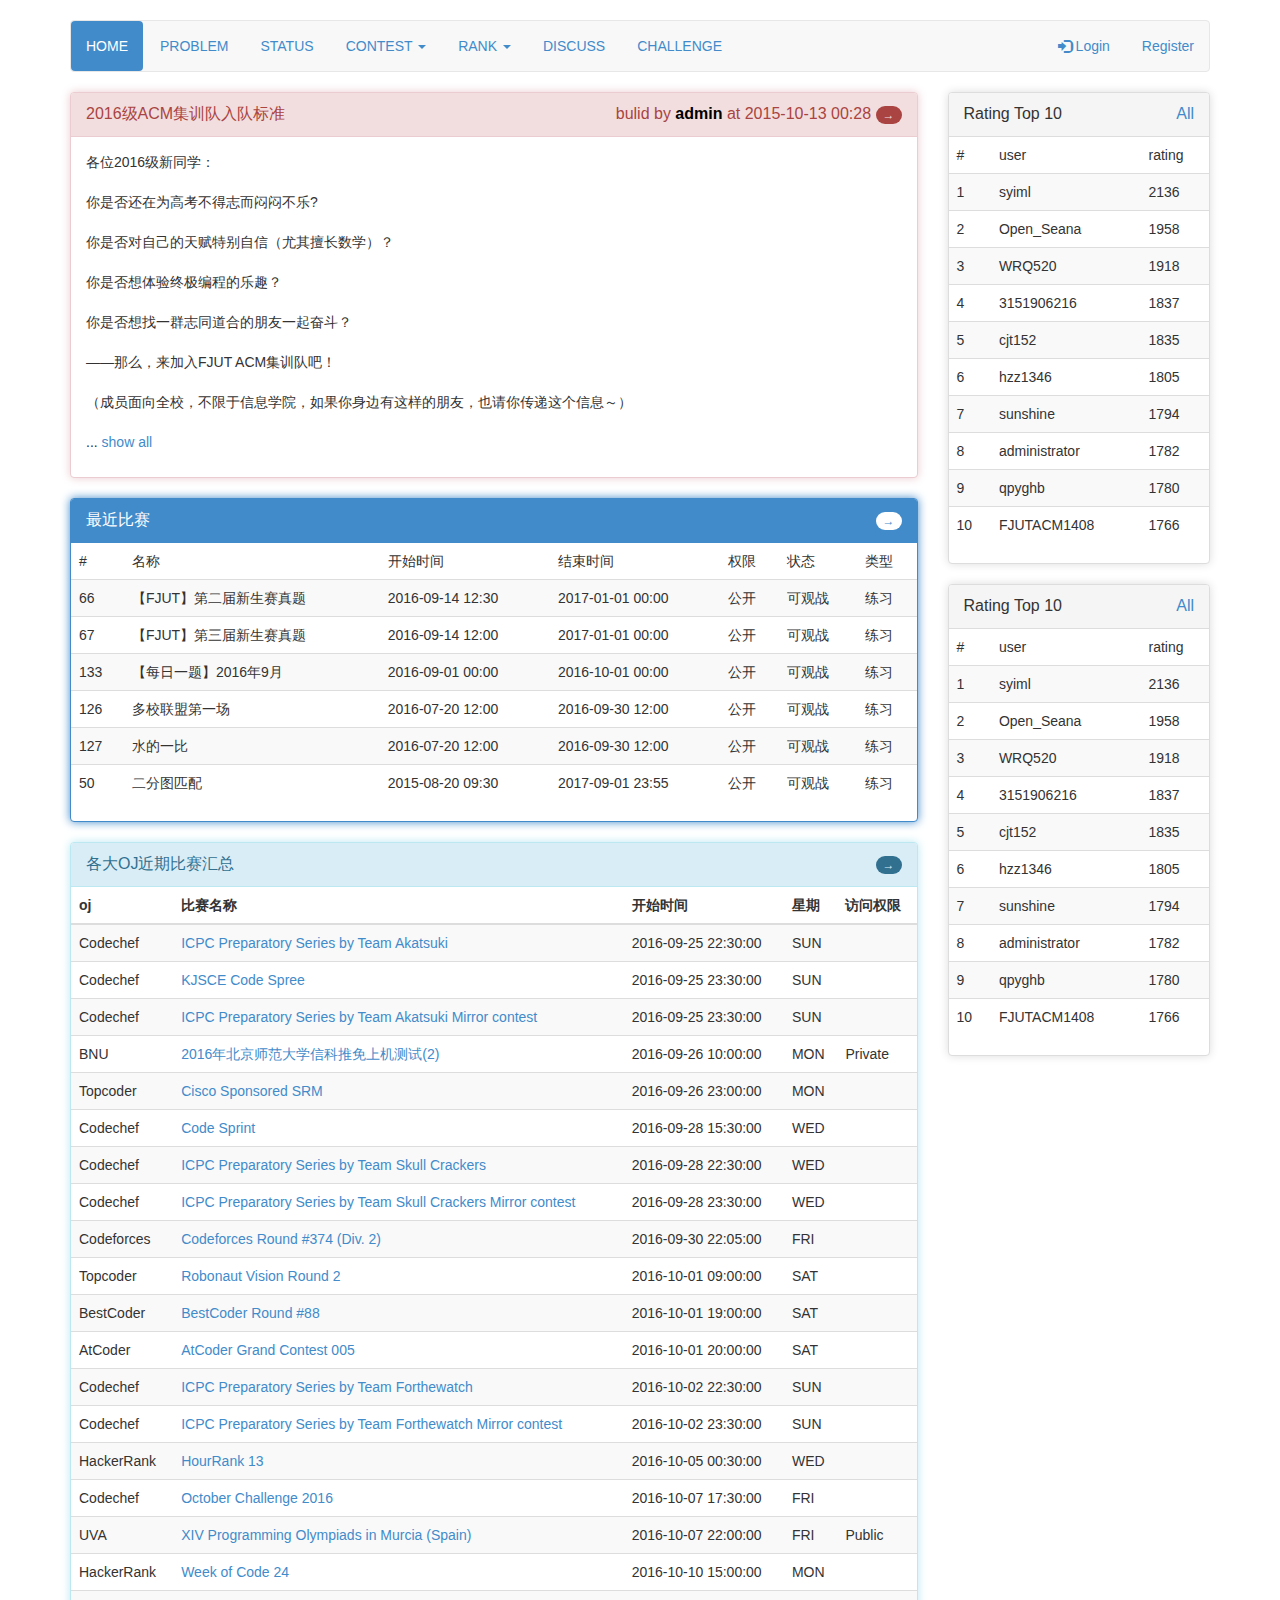
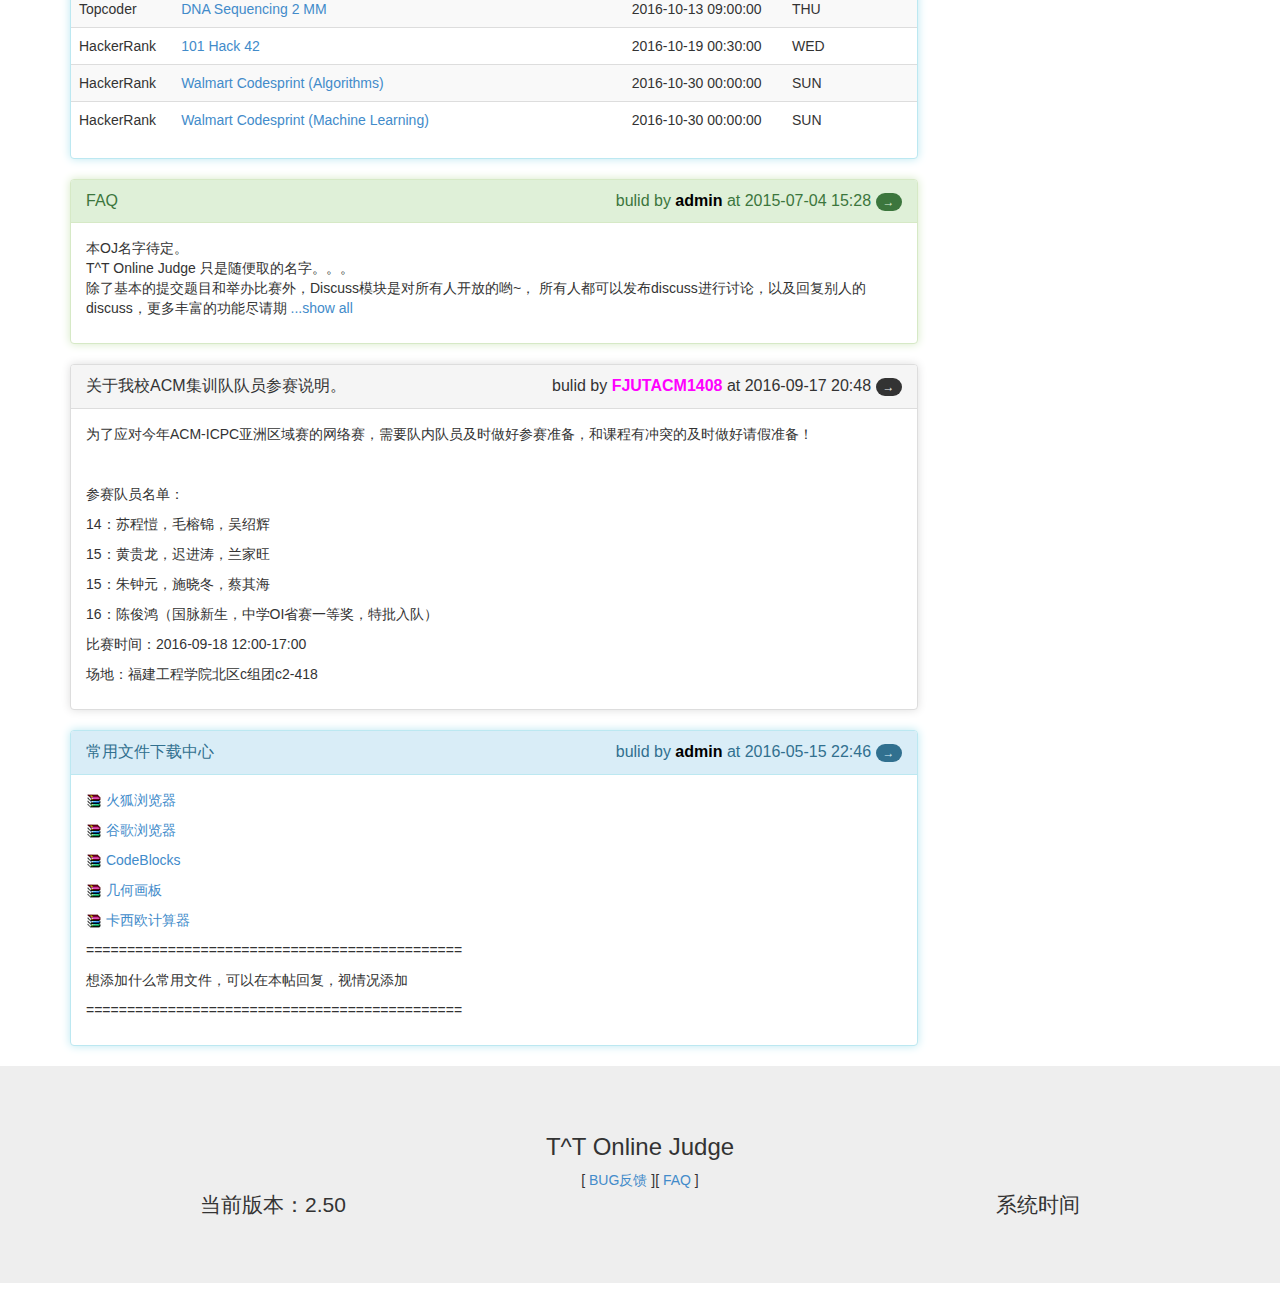
==== index.html @ 74a1ef7a "Update index.html" ====
<!DOCTYPE html>
<html>
<head>
	<title>Demo</title>
	
	<meta charset="utf-8">
	<link rel="stylesheet" href="bootstrap/css/bootstrap.css">
	<script src="bootstrap/js/jquery.js"></script>	
	<script>
		
		window.onload=function(){
			var panel=document.querySelectorAll('.panel');
			for(var i=0;i<panel.length;i++){
				panel[i].style.boxShadow="0 0 10px " + getComputedStyle(panel[i],false).borderColor;
			}
		
		}
	</script>
	<style>
		body{
			font-family: "微软雅黑","Helvetica Neue",Helvetica,Arial,sans-serif;
			color: #333;
		}
		.navbar{
			margin-top: 20px; 
		}
		.nav li >a{
			padding: 15px;
		}
		.nav-pills{
			height: 40px;
		}
		ul{
			margin-bottom: 0;
		}
		.pull-right span{
			top: 2px;
		}
		
		
		.col-xs-8{
			border: 5px solid blue;
		}
		.col-xs-2{
			border: 5px solid yellow;
		}

	</style>
</head>

<body>
	<!--nav-->
	<div class="container">
		<nav class="navbar navbar-default" role="navigation">
			<ul class="nav nav-pills">
				<li class="active"><a href="#">HOME</a></li>
				<li><a href="#">PROBLEM</a></li>
				<li><a href="#">STATUS</a></li>
				<li>
					<a class="dropdown-toggle" data-toggle="dropdown" href="#">
						CONTEST
						<span class="caret"></span>
					</a>
					<ul class="dropdown-menu" role="dropdown">
						<li><a href="#">练习</a></li>
						<li><a href="#">积分</a></li>
						<li><a href="#">趣味</a></li>
						<li><a href="#">正式</a></li>
					</ul>
				</li>
				<li>
					<a class="dropdown-toggle" data-toggle="dropdown" href="#">
						RANK
						<span class="caret"></span>
					</a>
					<ul class="dropdown-menu" role="dropdown">
						<li><a href="#">荣誉榜</a></li>
						<li><a href="#">活跃榜</a></li>
					</ul>
				</li>
				<li><a href="#">DISCUSS</a></li>
				<li><a href="#">CHALLENGE</a></li>
				<li class="pull-right"><a href="#">Register</a></li>
				<li class="pull-right">
					<a href="#"> 
						<span class="glyphicon glyphicon-log-in"></span>
						Login
					</a>
				</li>
				
			</ul>
		</nav>
		<!-- panel -->
		<div class="row">
			<div class="col-xs-9">
				<!--1-->
				<div class="panel panel-danger">
					<div class="panel-heading">
						<div class="panel-title">
							2016级ACM集训队入队标准
							<span class="pull-right">
								bulid by 
								<a href="#" style="color:#000"><b>admin</b></a>
								at 2015-10-13 00:28 
								<a href="#"><span class="badge">→</span></a>
							</span>
						</div>
					</div>
					<div class="panel-body">
						<p>
							各位2016级新同学：<br /><br />
							你是否还在为高考不得志而闷闷不乐?<br /><br />
							你是否对自己的天赋特别自信（尤其擅长数学）？<br /><br />
							你是否想体验终极编程的乐趣？<br /><br />
							你是否想找一群志同道合的朋友一起奋斗？<br /><br />
							——那么，来加入FJUT ACM集训队吧！<br /><br />
							（成员面向全校，不限于信息学院，如果你身边有这样的朋友，也请你传递这个信息～）<br /><br />...
							<a href="#">show all</a>
						</p>
					</div>
				</div>
				<!--2-->
				<div class="panel panel-primary">
					<div class="panel-heading">
						<div class="panel-title">
							最近比赛
							<span class="pull-right">
								<a href="#"><span class="badge">→</span></a>
							</span>
						</div>
					</div>
					<div class="panel-body" style="margin:0; padding:0;">
						<table class="table table-hover table-striped">
							<thead>
								<tr>
									<td>#</td>
									<td>名称</td>
									<td>开始时间</td>
									<td>结束时间</td>
									<td>权限</td>
									<td>状态</td>
									<td>类型</td>
								</tr>
							</thead>
							<tbody>
								<tr>
									<td>66</td>
									<td>【FJUT】第二届新生赛真题</td>
									<td>2016-09-14 12:30</td>
									<td>2017-01-01 00:00</td>
									<td>公开</td>
									<td>可观战</td>
									<td>练习</td>
								</tr>
								<tr>
									<td>67</td>
									<td>【FJUT】第三届新生赛真题</td>
									<td>2016-09-14 12:00</td>
									<td>2017-01-01 00:00</td>
									<td>公开</td>
									<td>可观战</td>
									<td>练习</td>
								</tr>
								<tr>
									<td>133</td>
									<td>【每日一题】2016年9月</td>
									<td>2016-09-01 00:00</td>
									<td>2016-10-01 00:00</td>
									<td>公开</td>
									<td>可观战</td>
									<td>练习</td>
								</tr>
								<tr>
									<td>126</td>
									<td>多校联盟第一场</td>
									<td>2016-07-20 12:00</td>
									<td>2016-09-30 12:00</td>
									<td>公开</td>
									<td>可观战</td>
									<td>练习</td>
								</tr>
								<tr>
									<td>127</td>
									<td>水的一比</td>
									<td>2016-07-20 12:00</td>
									<td>2016-09-30 12:00</td>
									<td>公开</td>
									<td>可观战</td>
									<td>练习</td>
								</tr>
								<tr>
									<td>50</td>
									<td>二分图匹配</td>
									<td>2015-08-20 09:30</td>
									<td>2017-09-01 23:55</td>
									<td>公开</td>
									<td>可观战</td>
									<td>练习</td>
								</tr>
							</tbody>
						</table>
					</div>
				</div>
				<!--3-->
				<div class="panel panel-info">
					<div class="panel-heading">
						<div class="panel-title">
							各大OJ近期比赛汇总
							<span class="pull-right">
								<a href="#"><span class="badge">→</span></a>
							</span>			
						</div>
					</div>
					<div class="panel-body" style="margin:0; padding:0;">
						<table class="table table-hover table-striped">
							<thead>
								<tr>
									<th>oj</th>
									<th>比赛名称</th>
									<th>开始时间</th>
									<th>星期</th>
									<th>访问权限</th>
								</tr>
							</thead>
							<tbody>
								<tr>
									<td>Codechef</td>
									<td>
										<a href="https://www.codechef.com/IPC15FLA" target="view_window">
											ICPC Preparatory Series by Team Akatsuki
										</a>
									</td>
									<td>2016-09-25 22:30:00</td>
									<td>SUN</td>
									<td></td>
								</tr>
								<tr>
									<td>Codechef</td>
									<td>
										<a href="https://www.codechef.com/KJCS16" target="view_window">
											KJSCE Code Spree
										</a>
									</td>
									<td>2016-09-25 23:30:00</td>
									<td>SUN</td>
									<td></td>
								</tr>
								<tr>
									<td>Codechef</td>
									<td>
										<a href="https://www.codechef.com/IPC15AMR" target="view_window">
											ICPC Preparatory Series by Team Akatsuki Mirror contest
										</a>
									</td>
									<td>2016-09-25 23:30:00</td>
									<td>SUN</td>
									<td></td>
								</tr>
								<tr>
									<td>BNU</td>
									<td>
										<a href="http://acm.bnu.edu.cn/v3/contest_show.php?cid=8484" target="view_window">
											2016年北京师范大学信科推免上机测试(2)
										</a>
									</td>
									<td>2016-09-26 10:00:00</td>
									<td>MON</td>
									<td>Private</td>
								</tr>
								<tr>
									<td>Topcoder</td>
									<td>
										<a href="https://community.topcoder.com/tc?module=MatchDetails&amp;rd=16803" target="view_window">
											Cisco Sponsored SRM
										</a>
									</td>
									<td>2016-09-26 23:00:00</td>
									<td>MON</td>
									<td></td>
								</tr>
								<tr>
									<td>Codechef</td>
									<td>
										<a href="https://www.codechef.com/CDSP2016" target="view_window">
											Code Sprint
										</a>
									</td>
									<td>2016-09-28 15:30:00</td>
									<td>WED</td>
									<td></td>
								</tr>
								<tr>
									<td>Codechef</td>
									<td>
										<a href="https://www.codechef.com/IPC15FLB" target="view_window">
											ICPC Preparatory Series by Team Skull Crackers
										</a>
									</td>
									<td>2016-09-28 22:30:00</td>
									<td>WED</td>
									<td></td>
								</tr>
								<tr>
									<td>Codechef</td>
									<td>
										<a href="https://www.codechef.com/IPC15BMR" target="view_window">
											ICPC Preparatory Series by Team Skull Crackers Mirror contest
										</a>
									</td>
									<td>2016-09-28 23:30:00</td>
									<td>WED</td>
									<td></td>
								</tr>
								<tr>
									<td>Codeforces</td>
									<td>
										<a href="http://codeforces.com/contests" target="view_window">
											Codeforces Round #374 (Div. 2)
										</a>
									</td>
									<td>2016-09-30 22:05:00</td>
									<td>FRI</td>
									<td></td>
								</tr>
								<tr>
									<td>Topcoder</td>
									<td>
										<a href="http://community.topcoder.com/tc" target="view_window">
											Robonaut Vision Round 2
										</a>
									</td>
									<td>2016-10-01 09:00:00</td>
									<td>SAT</td>
									<td></td>
								</tr>
								<tr>
									<td>BestCoder</td>
									<td>
										<a href="http://bestcoder.hdu.edu.cn/contests/contest_show.php?cid=727" target="view_window">
											BestCoder Round #88
										</a>
									</td>
									<td>2016-10-01 19:00:00</td>
									<td>SAT</td>
									<td></td>
								</tr>
								<tr>
									<td>AtCoder</td>
									<td>
										<a href="https://agc005.contest.atcoder.jp/" target="view_window">
											AtCoder Grand Contest 005
										</a>
									</td>
									<td>2016-10-01 20:00:00</td>
									<td>SAT</td>
									<td></td>
								</tr>
								<tr>
									<td>Codechef</td>
									<td>
										<a href="https://www.codechef.com/IPC15FLC" target="view_window">
											ICPC Preparatory Series by Team Forthewatch
										</a>
									</td>
									<td>2016-10-02 22:30:00</td>
									<td>SUN</td>
									<td></td>
								</tr>
								<tr>
									<td>Codechef</td>
									<td>
										<a href="https://www.codechef.com/IPC15CMR" target="view_window">
											ICPC Preparatory Series by Team Forthewatch Mirror contest
										</a>
									</td>
									<td>2016-10-02 23:30:00</td>
									<td>SUN</td>
									<td></td>
								</tr>
								<tr>
									<td>HackerRank</td>
									<td>
										<a href="http://www.hackerrank.com/contests" target="view_window">
											HourRank 13
										</a>
									</td>
									<td>2016-10-05 00:30:00</td>
									<td>WED</td>
									<td></td>
								</tr>
								<tr>
									<td>Codechef</td>
									<td>
										<a href="https://www.codechef.com/OCT16" target="view_window">
											October Challenge 2016
										</a>
									</td>
									<td>2016-10-07 17:30:00</td>
									<td>FRI</td>
									<td></td>
								</tr>
								<tr>
									<td>UVA</td>
									<td>
										<a href="https://uva.onlinejudge.org/index.php?option=com_onlinejudge&amp;Itemid=12&amp;page=show_contest&amp;contest=369" target="view_window">
											XIV Programming Olympiads in Murcia (Spain)
										</a>
									</td>
									<td>2016-10-07 22:00:00</td>
									<td>FRI</td>
									<td>Public</td>
								</tr>
								<tr>
									<td>HackerRank</td>
									<td>
										<a href="http://www.hackerrank.com/contests" target="view_window">
											Week of Code 24
										</a>
									</td>
									<td>2016-10-10 15:00:00</td>
									<td>MON</td>
									<td></td>
								</tr>
								<tr>
									<td>Topcoder</td>
									<td>
										<a href="http://community.topcoder.com/tc" target="view_window">
											DNA Sequencing 2 MM
										</a>
									</td>
									<td>2016-10-13 09:00:00</td>
									<td>THU</td>
									<td></td>
								</tr>
								<tr>
									<td>HackerRank</td>
									<td>
										<a href="http://www.hackerrank.com/contests" target="view_window">
											101 Hack 42
										</a>
									</td>
									<td>2016-10-19 00:30:00</td>
									<td>WED</td>
									<td></td>
								</tr>
								<tr>
									<td>HackerRank</td>
									<td>
										<a href="http://www.hackerrank.com/contests" target="view_window">
											Walmart Codesprint (Algorithms)
										</a>
									</td>
									<td>2016-10-30 00:00:00</td>
									<td>SUN</td>
									<td></td>
								</tr>
								<tr>
									<td>HackerRank</td>
									<td>
										<a href="http://www.hackerrank.com/contests" target="view_window">
											Walmart Codesprint (Machine Learning)
										</a>
									</td>
									<td>2016-10-30 00:00:00</td>
									<td>SUN</td>
									<td></td>
								</tr>
							</tbody>
						</table>
					</div>
				</div>
				<!--4-->
				<div class="panel panel-success">
					<div class="panel-heading">
						<div class="panel-title">
							FAQ
							<span class="pull-right">
								bulid by 
								<a href="#"><b style="color:#000">admin</b></a> 
								at 2015-07-04 15:28
								<a href="#"><span class="badge">→</span></a>
							</span>
						</div>	
					</div>
					<div class="panel-body">
						<p>
							本OJ名字待定。<br />
							T^T Online Judge 只是随便取的名字。。。<br />
							除了基本的提交题目和举办比赛外，Discuss模块是对所有人开放的哟~，
							所有人都可以发布discuss进行讨论，以及回复别人的discuss，更多丰富的功能尽请期 
							<a href="#">...show all</a>
						</p>
					</div>
				</div>
				<!--5-->
				<div class="panel panel-default">
					<div class="panel-heading">
						<div class="panel-title">
							关于我校ACM集训队队员参赛说明。
							<span class="pull-right" style="float:right;">
								bulid by 
								<a href="#"><b style="color:#f0f">FJUTACM1408</b></a>
								at 2016-09-17 20:48 
								<a href="#"><span class="badge">→</span></a>
							</span>
						</div>	
					</div>
					<div class="panel-body">
						<p>为了应对今年ACM-ICPC亚洲区域赛的网络赛，需要队内队员及时做好参赛准备，和课程有冲突的及时做好请假准备！</p>
						<p><br /></p>
						<p>参赛队员名单：</p>
						<p>14：苏程愷，毛榕锦，吴绍辉</p>
						<p>15：黄贵龙，迟进涛，兰家旺</p>
						<p>15：朱钟元，施晓冬，蔡其海</p>
						<p>16：陈俊鸿（国脉新生，中学OI省赛一等奖，特批入队）</p>
						<p>比赛时间：2016-09-18 12:00-17:00</p>
						<p>场地：福建工程学院北区c组团c2-418</p>
					</div>
				</div>
				<!--6-->
				<div class="panel panel-info">
					<div class="panel-heading">
						<div class="panel-title">
							常用文件下载中心
							<span class="pull-right">
								bulid by 
								<a href="#" style="color:#000"><b>admin</b></a>
							    at 2016-05-15 22:46
								<a href="#"><span class="badge">→</span></a>	
							</span>
						</div>
					</div>
					<div class="panel-body">
						<p>
							<img src="img//icon_rar.gif" alt="icon_rar">
							<a href="#">火狐浏览器</a>
						</p>
						<p>
							<img src="img//icon_rar.gif" alt="icon_rar">
							<a href="#">谷歌浏览器</a>
						</p>
						<p>
							<img src="img//icon_rar.gif" alt="icon_rar">
							<a href="#">CodeBlocks</a>
						</p>
						<p>
							<img src="img//icon_rar.gif" alt="icon_rar">
							<a href="#">几何画板</a>
						</p>
						<p>
							<img src="img//icon_rar.gif" alt="icon_rar">
							<a href="#">卡西欧计算器</a>
						</p>
						<p>==============================================</p>
						<p>想添加什么常用文件，可以在本帖回复，视情况添加</p>
						<p>==============================================</p>
					</div>
				</div>
			</div>
			<div class="col-xs-3">
				<!--1-->
				<div class="panel panel-default">
					<div class="panel-heading">
						<div class="panel-title">
							Rating Top 10
							<span class="pull-right"><a href="#">All</a></span>
						</div>
					</div>
					<div class="panel-body" style="margin:0; padding:0;">
						<table class="table table-striped table-hover ">
							<thead>
								<tr>
									<td>#</td>
									<td>user</td>
									<td>rating</td>
								</tr>
							</thead>
							<tbody>
								<tr>
									<td>1</td>
									<td>syiml</td>
									<td>2136</td>
								</tr>
								<tr>
									<td>2</td>
									<td>Open_Seana</td>
									<td>1958</td>
								</tr>
								<tr>
									<td>3</td>
									<td>WRQ520</td>
									<td>1918</td>
								</tr>
								<tr>
									<td>4</td>
									<td>3151906216</td>
									<td>1837</td>
								</tr>
								<tr>
									<td>5</td>
									<td>cjt152</td>
									<td>1835</td>
								</tr>
								<tr>
									<td>6</td>
									<td>hzz1346</td>
									<td>1805</td>
								</tr>
								<tr>
									<td>7</td>
									<td>sunshine</td>
									<td>1794</td>
								</tr>
								<tr>
									<td>8</td>
									<td>administrator</td>
									<td>1782</td>
								</tr>
								<tr>
									<td>9</td>
									<td>qpyghb</td>
									<td>1780</td>
								</tr>
								<tr>
									<td>10</td>
									<td>FJUTACM1408</td>
									<td>1766</td>
								</tr>
							</tbody>
						</table>
					</div>
				</div>
				<!--2-->
				<div class="panel panel-default">
					<div class="panel-heading">
						<div class="panel-title">
							Rating Top 10
							<span class="pull-right"><a href="#">All</a></span>
						</div>
					</div>
					<div class="panel-body" style="margin:0; padding:0;">
						<table class="table table-striped table-hover">
							<thead>
								<tr>
									<td>#</td>
									<td>user</td>
									<td>rating</td>
								</tr>
							</thead>
							<tbody>
								<tr>
									<td>1</td>
									<td>syiml</td>
									<td>2136</td>
								</tr>
								<tr>
									<td>2</td>
									<td>Open_Seana</td>
									<td>1958</td>
								</tr>
								<tr>
									<td>3</td>
									<td>WRQ520</td>
									<td>1918</td>
								</tr>
								<tr>
									<td>4</td>
									<td>3151906216</td>
									<td>1837</td>
								</tr>
								<tr>
									<td>5</td>
									<td>cjt152</td>
									<td>1835</td>
								</tr>
								<tr>
									<td>6</td>
									<td>hzz1346</td>
									<td>1805</td>
								</tr>
								<tr>
									<td>7</td>
									<td>sunshine</td>
									<td>1794</td>
								</tr>
								<tr>
									<td>8</td>
									<td>administrator</td>
									<td>1782</td>
								</tr>
								<tr>
									<td>9</td>
									<td>qpyghb</td>
									<td>1780</td>
								</tr>
								<tr>
									<td>10</td>
									<td>FJUTACM1408</td>
									<td>1766</td>
								</tr>
							</tbody>
						</table>
					</div>
				</div>
			</div>
		</div>	
	</div>
	<div class="container-fluid jumbotron">
		<div style="text-align:center;">
			<h3>T^T Online Judge</h3>
		</div>
		<div style="text-align:center;">
			[
			<a href="#">BUG反馈</a>
			][
			<a href="#">FAQ</a>
			]
		</div>
		<div>
			<span class="pull-left" style="margin-left:200px;">
				<p>当前版本：2.50</p>
			</span>
			<span class="pull-right" style="margin-right:200px;">
				<p>系统时间</p>
			</span>
		</div>	
	</div>
	<script>
		$(function(){
			alert("This is a text。");
		})
	</script>
	
	
	<script src="bootstrap/js/jquery.min.js"></script>
	<script src="bootstrap/js/bootstrap.min.js"></script>
</body>
</html>
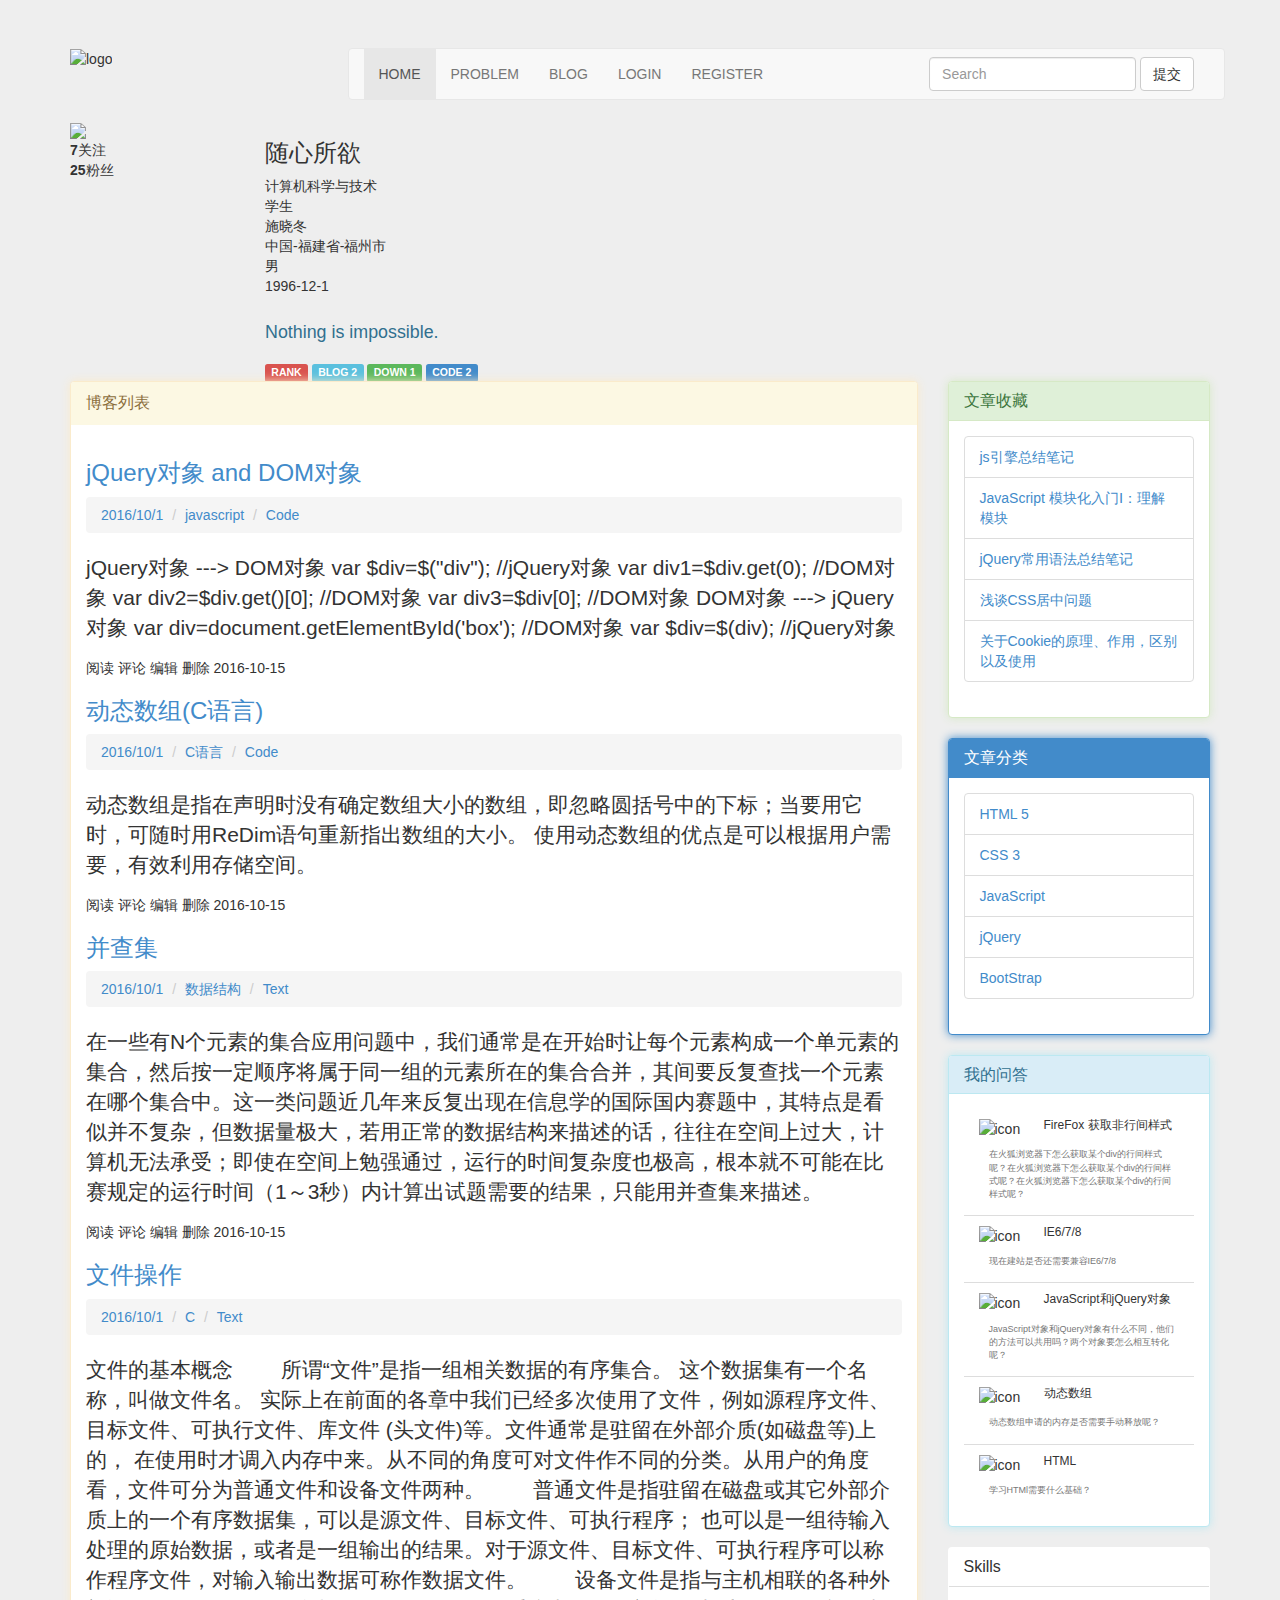
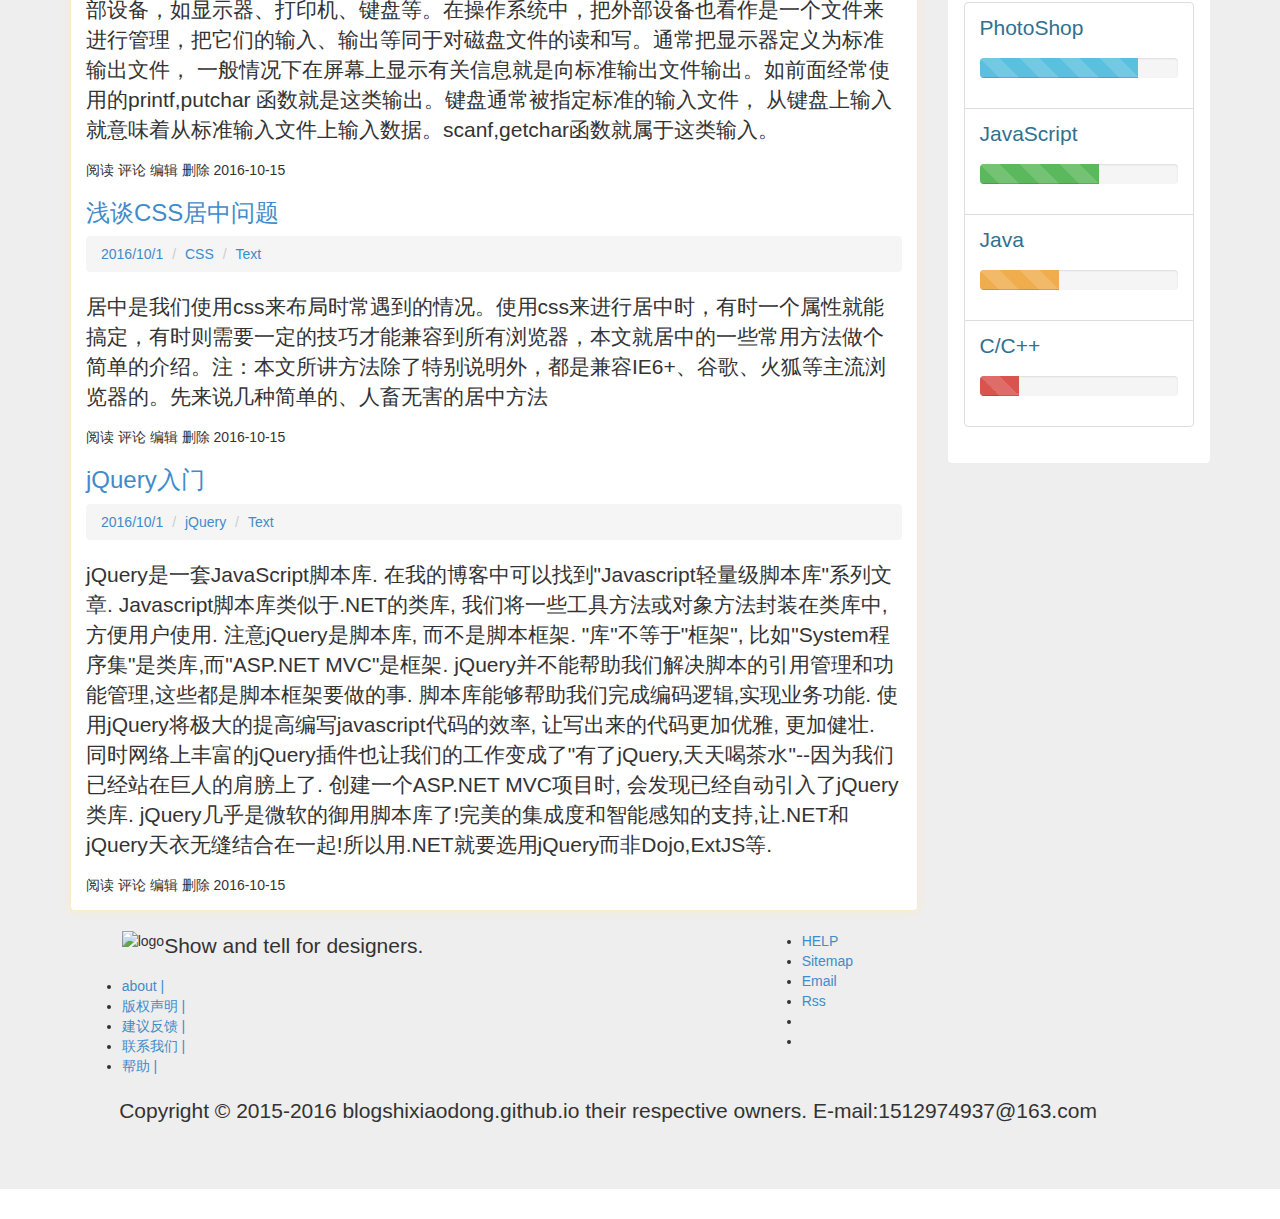
==== commit 91b8b36f: "Rename blog.html to index.html" ====
--- a/index.html
+++ b/index.html
@@ -1,738 +1,443 @@
-<!DOCTYPE html>
-<html>
-<head>
-	<title>Demo</title>
-	
-	<meta charset="utf-8">
-	<link rel="stylesheet" href="bootstrap/css/bootstrap.css">
-	<script src="bootstrap/js/jquery.js"></script>	
-	<script>
-		
-		window.onload=function(){
-			var panel=document.querySelectorAll('.panel');
-			for(var i=0;i<panel.length;i++){
-				panel[i].style.boxShadow="0 0 10px " + getComputedStyle(panel[i],false).borderColor;
-			}
-		
-		}
-	</script>
-	<style>
-		body{
-			font-family: "微软雅黑","Helvetica Neue",Helvetica,Arial,sans-serif;
-			color: #333;
-		}
-		.navbar{
-			margin-top: 20px; 
-		}
-		.nav li >a{
-			padding: 15px;
-		}
-		.nav-pills{
-			height: 40px;
-		}
-		ul{
-			margin-bottom: 0;
-		}
-		.pull-right span{
-			top: 2px;
-		}
-		
-		
-		.col-xs-8{
-			border: 5px solid blue;
-		}
-		.col-xs-2{
-			border: 5px solid yellow;
-		}
-
-	</style>
-</head>
-
-<body>
-	<!--nav-->
-	<div class="container">
-		<nav class="navbar navbar-default" role="navigation">
-			<ul class="nav nav-pills">
-				<li class="active"><a href="#">HOME</a></li>
-				<li><a href="#">PROBLEM</a></li>
-				<li><a href="#">STATUS</a></li>
-				<li>
-					<a class="dropdown-toggle" data-toggle="dropdown" href="#">
-						CONTEST
-						<span class="caret"></span>
-					</a>
-					<ul class="dropdown-menu" role="dropdown">
-						<li><a href="#">练习</a></li>
-						<li><a href="#">积分</a></li>
-						<li><a href="#">趣味</a></li>
-						<li><a href="#">正式</a></li>
-					</ul>
-				</li>
-				<li>
-					<a class="dropdown-toggle" data-toggle="dropdown" href="#">
-						RANK
-						<span class="caret"></span>
-					</a>
-					<ul class="dropdown-menu" role="dropdown">
-						<li><a href="#">荣誉榜</a></li>
-						<li><a href="#">活跃榜</a></li>
-					</ul>
-				</li>
-				<li><a href="#">DISCUSS</a></li>
-				<li><a href="#">CHALLENGE</a></li>
-				<li class="pull-right"><a href="#">Register</a></li>
-				<li class="pull-right">
-					<a href="#"> 
-						<span class="glyphicon glyphicon-log-in"></span>
-						Login
-					</a>
-				</li>
-				
-			</ul>
-		</nav>
-		<!-- panel -->
-		<div class="row">
-			<div class="col-xs-9">
-				<!--1-->
-				<div class="panel panel-danger">
-					<div class="panel-heading">
-						<div class="panel-title">
-							2016级ACM集训队入队标准
-							<span class="pull-right">
-								bulid by 
-								<a href="#" style="color:#000"><b>admin</b></a>
-								at 2015-10-13 00:28 
-								<a href="#"><span class="badge">→</span></a>
-							</span>
-						</div>
-					</div>
-					<div class="panel-body">
-						<p>
-							各位2016级新同学：<br /><br />
-							你是否还在为高考不得志而闷闷不乐?<br /><br />
-							你是否对自己的天赋特别自信（尤其擅长数学）？<br /><br />
-							你是否想体验终极编程的乐趣？<br /><br />
-							你是否想找一群志同道合的朋友一起奋斗？<br /><br />
-							——那么，来加入FJUT ACM集训队吧！<br /><br />
-							（成员面向全校，不限于信息学院，如果你身边有这样的朋友，也请你传递这个信息～）<br /><br />...
-							<a href="#">show all</a>
-						</p>
-					</div>
-				</div>
-				<!--2-->
-				<div class="panel panel-primary">
-					<div class="panel-heading">
-						<div class="panel-title">
-							最近比赛
-							<span class="pull-right">
-								<a href="#"><span class="badge">→</span></a>
-							</span>
-						</div>
-					</div>
-					<div class="panel-body" style="margin:0; padding:0;">
-						<table class="table table-hover table-striped">
-							<thead>
-								<tr>
-									<td>#</td>
-									<td>名称</td>
-									<td>开始时间</td>
-									<td>结束时间</td>
-									<td>权限</td>
-									<td>状态</td>
-									<td>类型</td>
-								</tr>
-							</thead>
-							<tbody>
-								<tr>
-									<td>66</td>
-									<td>【FJUT】第二届新生赛真题</td>
-									<td>2016-09-14 12:30</td>
-									<td>2017-01-01 00:00</td>
-									<td>公开</td>
-									<td>可观战</td>
-									<td>练习</td>
-								</tr>
-								<tr>
-									<td>67</td>
-									<td>【FJUT】第三届新生赛真题</td>
-									<td>2016-09-14 12:00</td>
-									<td>2017-01-01 00:00</td>
-									<td>公开</td>
-									<td>可观战</td>
-									<td>练习</td>
-								</tr>
-								<tr>
-									<td>133</td>
-									<td>【每日一题】2016年9月</td>
-									<td>2016-09-01 00:00</td>
-									<td>2016-10-01 00:00</td>
-									<td>公开</td>
-									<td>可观战</td>
-									<td>练习</td>
-								</tr>
-								<tr>
-									<td>126</td>
-									<td>多校联盟第一场</td>
-									<td>2016-07-20 12:00</td>
-									<td>2016-09-30 12:00</td>
-									<td>公开</td>
-									<td>可观战</td>
-									<td>练习</td>
-								</tr>
-								<tr>
-									<td>127</td>
-									<td>水的一比</td>
-									<td>2016-07-20 12:00</td>
-									<td>2016-09-30 12:00</td>
-									<td>公开</td>
-									<td>可观战</td>
-									<td>练习</td>
-								</tr>
-								<tr>
-									<td>50</td>
-									<td>二分图匹配</td>
-									<td>2015-08-20 09:30</td>
-									<td>2017-09-01 23:55</td>
-									<td>公开</td>
-									<td>可观战</td>
-									<td>练习</td>
-								</tr>
-							</tbody>
-						</table>
-					</div>
-				</div>
-				<!--3-->
-				<div class="panel panel-info">
-					<div class="panel-heading">
-						<div class="panel-title">
-							各大OJ近期比赛汇总
-							<span class="pull-right">
-								<a href="#"><span class="badge">→</span></a>
-							</span>			
-						</div>
-					</div>
-					<div class="panel-body" style="margin:0; padding:0;">
-						<table class="table table-hover table-striped">
-							<thead>
-								<tr>
-									<th>oj</th>
-									<th>比赛名称</th>
-									<th>开始时间</th>
-									<th>星期</th>
-									<th>访问权限</th>
-								</tr>
-							</thead>
-							<tbody>
-								<tr>
-									<td>Codechef</td>
-									<td>
-										<a href="https://www.codechef.com/IPC15FLA" target="view_window">
-											ICPC Preparatory Series by Team Akatsuki
-										</a>
-									</td>
-									<td>2016-09-25 22:30:00</td>
-									<td>SUN</td>
-									<td></td>
-								</tr>
-								<tr>
-									<td>Codechef</td>
-									<td>
-										<a href="https://www.codechef.com/KJCS16" target="view_window">
-											KJSCE Code Spree
-										</a>
-									</td>
-									<td>2016-09-25 23:30:00</td>
-									<td>SUN</td>
-									<td></td>
-								</tr>
-								<tr>
-									<td>Codechef</td>
-									<td>
-										<a href="https://www.codechef.com/IPC15AMR" target="view_window">
-											ICPC Preparatory Series by Team Akatsuki Mirror contest
-										</a>
-									</td>
-									<td>2016-09-25 23:30:00</td>
-									<td>SUN</td>
-									<td></td>
-								</tr>
-								<tr>
-									<td>BNU</td>
-									<td>
-										<a href="http://acm.bnu.edu.cn/v3/contest_show.php?cid=8484" target="view_window">
-											2016年北京师范大学信科推免上机测试(2)
-										</a>
-									</td>
-									<td>2016-09-26 10:00:00</td>
-									<td>MON</td>
-									<td>Private</td>
-								</tr>
-								<tr>
-									<td>Topcoder</td>
-									<td>
-										<a href="https://community.topcoder.com/tc?module=MatchDetails&amp;rd=16803" target="view_window">
-											Cisco Sponsored SRM
-										</a>
-									</td>
-									<td>2016-09-26 23:00:00</td>
-									<td>MON</td>
-									<td></td>
-								</tr>
-								<tr>
-									<td>Codechef</td>
-									<td>
-										<a href="https://www.codechef.com/CDSP2016" target="view_window">
-											Code Sprint
-										</a>
-									</td>
-									<td>2016-09-28 15:30:00</td>
-									<td>WED</td>
-									<td></td>
-								</tr>
-								<tr>
-									<td>Codechef</td>
-									<td>
-										<a href="https://www.codechef.com/IPC15FLB" target="view_window">
-											ICPC Preparatory Series by Team Skull Crackers
-										</a>
-									</td>
-									<td>2016-09-28 22:30:00</td>
-									<td>WED</td>
-									<td></td>
-								</tr>
-								<tr>
-									<td>Codechef</td>
-									<td>
-										<a href="https://www.codechef.com/IPC15BMR" target="view_window">
-											ICPC Preparatory Series by Team Skull Crackers Mirror contest
-										</a>
-									</td>
-									<td>2016-09-28 23:30:00</td>
-									<td>WED</td>
-									<td></td>
-								</tr>
-								<tr>
-									<td>Codeforces</td>
-									<td>
-										<a href="http://codeforces.com/contests" target="view_window">
-											Codeforces Round #374 (Div. 2)
-										</a>
-									</td>
-									<td>2016-09-30 22:05:00</td>
-									<td>FRI</td>
-									<td></td>
-								</tr>
-								<tr>
-									<td>Topcoder</td>
-									<td>
-										<a href="http://community.topcoder.com/tc" target="view_window">
-											Robonaut Vision Round 2
-										</a>
-									</td>
-									<td>2016-10-01 09:00:00</td>
-									<td>SAT</td>
-									<td></td>
-								</tr>
-								<tr>
-									<td>BestCoder</td>
-									<td>
-										<a href="http://bestcoder.hdu.edu.cn/contests/contest_show.php?cid=727" target="view_window">
-											BestCoder Round #88
-										</a>
-									</td>
-									<td>2016-10-01 19:00:00</td>
-									<td>SAT</td>
-									<td></td>
-								</tr>
-								<tr>
-									<td>AtCoder</td>
-									<td>
-										<a href="https://agc005.contest.atcoder.jp/" target="view_window">
-											AtCoder Grand Contest 005
-										</a>
-									</td>
-									<td>2016-10-01 20:00:00</td>
-									<td>SAT</td>
-									<td></td>
-								</tr>
-								<tr>
-									<td>Codechef</td>
-									<td>
-										<a href="https://www.codechef.com/IPC15FLC" target="view_window">
-											ICPC Preparatory Series by Team Forthewatch
-										</a>
-									</td>
-									<td>2016-10-02 22:30:00</td>
-									<td>SUN</td>
-									<td></td>
-								</tr>
-								<tr>
-									<td>Codechef</td>
-									<td>
-										<a href="https://www.codechef.com/IPC15CMR" target="view_window">
-											ICPC Preparatory Series by Team Forthewatch Mirror contest
-										</a>
-									</td>
-									<td>2016-10-02 23:30:00</td>
-									<td>SUN</td>
-									<td></td>
-								</tr>
-								<tr>
-									<td>HackerRank</td>
-									<td>
-										<a href="http://www.hackerrank.com/contests" target="view_window">
-											HourRank 13
-										</a>
-									</td>
-									<td>2016-10-05 00:30:00</td>
-									<td>WED</td>
-									<td></td>
-								</tr>
-								<tr>
-									<td>Codechef</td>
-									<td>
-										<a href="https://www.codechef.com/OCT16" target="view_window">
-											October Challenge 2016
-										</a>
-									</td>
-									<td>2016-10-07 17:30:00</td>
-									<td>FRI</td>
-									<td></td>
-								</tr>
-								<tr>
-									<td>UVA</td>
-									<td>
-										<a href="https://uva.onlinejudge.org/index.php?option=com_onlinejudge&amp;Itemid=12&amp;page=show_contest&amp;contest=369" target="view_window">
-											XIV Programming Olympiads in Murcia (Spain)
-										</a>
-									</td>
-									<td>2016-10-07 22:00:00</td>
-									<td>FRI</td>
-									<td>Public</td>
-								</tr>
-								<tr>
-									<td>HackerRank</td>
-									<td>
-										<a href="http://www.hackerrank.com/contests" target="view_window">
-											Week of Code 24
-										</a>
-									</td>
-									<td>2016-10-10 15:00:00</td>
-									<td>MON</td>
-									<td></td>
-								</tr>
-								<tr>
-									<td>Topcoder</td>
-									<td>
-										<a href="http://community.topcoder.com/tc" target="view_window">
-											DNA Sequencing 2 MM
-										</a>
-									</td>
-									<td>2016-10-13 09:00:00</td>
-									<td>THU</td>
-									<td></td>
-								</tr>
-								<tr>
-									<td>HackerRank</td>
-									<td>
-										<a href="http://www.hackerrank.com/contests" target="view_window">
-											101 Hack 42
-										</a>
-									</td>
-									<td>2016-10-19 00:30:00</td>
-									<td>WED</td>
-									<td></td>
-								</tr>
-								<tr>
-									<td>HackerRank</td>
-									<td>
-										<a href="http://www.hackerrank.com/contests" target="view_window">
-											Walmart Codesprint (Algorithms)
-										</a>
-									</td>
-									<td>2016-10-30 00:00:00</td>
-									<td>SUN</td>
-									<td></td>
-								</tr>
-								<tr>
-									<td>HackerRank</td>
-									<td>
-										<a href="http://www.hackerrank.com/contests" target="view_window">
-											Walmart Codesprint (Machine Learning)
-										</a>
-									</td>
-									<td>2016-10-30 00:00:00</td>
-									<td>SUN</td>
-									<td></td>
-								</tr>
-							</tbody>
-						</table>
-					</div>
-				</div>
-				<!--4-->
-				<div class="panel panel-success">
-					<div class="panel-heading">
-						<div class="panel-title">
-							FAQ
-							<span class="pull-right">
-								bulid by 
-								<a href="#"><b style="color:#000">admin</b></a> 
-								at 2015-07-04 15:28
-								<a href="#"><span class="badge">→</span></a>
-							</span>
-						</div>	
-					</div>
-					<div class="panel-body">
-						<p>
-							本OJ名字待定。<br />
-							T^T Online Judge 只是随便取的名字。。。<br />
-							除了基本的提交题目和举办比赛外，Discuss模块是对所有人开放的哟~，
-							所有人都可以发布discuss进行讨论，以及回复别人的discuss，更多丰富的功能尽请期 
-							<a href="#">...show all</a>
-						</p>
-					</div>
-				</div>
-				<!--5-->
-				<div class="panel panel-default">
-					<div class="panel-heading">
-						<div class="panel-title">
-							关于我校ACM集训队队员参赛说明。
-							<span class="pull-right" style="float:right;">
-								bulid by 
-								<a href="#"><b style="color:#f0f">FJUTACM1408</b></a>
-								at 2016-09-17 20:48 
-								<a href="#"><span class="badge">→</span></a>
-							</span>
-						</div>	
-					</div>
-					<div class="panel-body">
-						<p>为了应对今年ACM-ICPC亚洲区域赛的网络赛，需要队内队员及时做好参赛准备，和课程有冲突的及时做好请假准备！</p>
-						<p><br /></p>
-						<p>参赛队员名单：</p>
-						<p>14：苏程愷，毛榕锦，吴绍辉</p>
-						<p>15：黄贵龙，迟进涛，兰家旺</p>
-						<p>15：朱钟元，施晓冬，蔡其海</p>
-						<p>16：陈俊鸿（国脉新生，中学OI省赛一等奖，特批入队）</p>
-						<p>比赛时间：2016-09-18 12:00-17:00</p>
-						<p>场地：福建工程学院北区c组团c2-418</p>
-					</div>
-				</div>
-				<!--6-->
-				<div class="panel panel-info">
-					<div class="panel-heading">
-						<div class="panel-title">
-							常用文件下载中心
-							<span class="pull-right">
-								bulid by 
-								<a href="#" style="color:#000"><b>admin</b></a>
-							    at 2016-05-15 22:46
-								<a href="#"><span class="badge">→</span></a>	
-							</span>
-						</div>
-					</div>
-					<div class="panel-body">
-						<p>
-							<img src="img//icon_rar.gif" alt="icon_rar">
-							<a href="#">火狐浏览器</a>
-						</p>
-						<p>
-							<img src="img//icon_rar.gif" alt="icon_rar">
-							<a href="#">谷歌浏览器</a>
-						</p>
-						<p>
-							<img src="img//icon_rar.gif" alt="icon_rar">
-							<a href="#">CodeBlocks</a>
-						</p>
-						<p>
-							<img src="img//icon_rar.gif" alt="icon_rar">
-							<a href="#">几何画板</a>
-						</p>
-						<p>
-							<img src="img//icon_rar.gif" alt="icon_rar">
-							<a href="#">卡西欧计算器</a>
-						</p>
-						<p>==============================================</p>
-						<p>想添加什么常用文件，可以在本帖回复，视情况添加</p>
-						<p>==============================================</p>
-					</div>
-				</div>
-			</div>
-			<div class="col-xs-3">
-				<!--1-->
-				<div class="panel panel-default">
-					<div class="panel-heading">
-						<div class="panel-title">
-							Rating Top 10
-							<span class="pull-right"><a href="#">All</a></span>
-						</div>
-					</div>
-					<div class="panel-body" style="margin:0; padding:0;">
-						<table class="table table-striped table-hover ">
-							<thead>
-								<tr>
-									<td>#</td>
-									<td>user</td>
-									<td>rating</td>
-								</tr>
-							</thead>
-							<tbody>
-								<tr>
-									<td>1</td>
-									<td>syiml</td>
-									<td>2136</td>
-								</tr>
-								<tr>
-									<td>2</td>
-									<td>Open_Seana</td>
-									<td>1958</td>
-								</tr>
-								<tr>
-									<td>3</td>
-									<td>WRQ520</td>
-									<td>1918</td>
-								</tr>
-								<tr>
-									<td>4</td>
-									<td>3151906216</td>
-									<td>1837</td>
-								</tr>
-								<tr>
-									<td>5</td>
-									<td>cjt152</td>
-									<td>1835</td>
-								</tr>
-								<tr>
-									<td>6</td>
-									<td>hzz1346</td>
-									<td>1805</td>
-								</tr>
-								<tr>
-									<td>7</td>
-									<td>sunshine</td>
-									<td>1794</td>
-								</tr>
-								<tr>
-									<td>8</td>
-									<td>administrator</td>
-									<td>1782</td>
-								</tr>
-								<tr>
-									<td>9</td>
-									<td>qpyghb</td>
-									<td>1780</td>
-								</tr>
-								<tr>
-									<td>10</td>
-									<td>FJUTACM1408</td>
-									<td>1766</td>
-								</tr>
-							</tbody>
-						</table>
-					</div>
-				</div>
-				<!--2-->
-				<div class="panel panel-default">
-					<div class="panel-heading">
-						<div class="panel-title">
-							Rating Top 10
-							<span class="pull-right"><a href="#">All</a></span>
-						</div>
-					</div>
-					<div class="panel-body" style="margin:0; padding:0;">
-						<table class="table table-striped table-hover">
-							<thead>
-								<tr>
-									<td>#</td>
-									<td>user</td>
-									<td>rating</td>
-								</tr>
-							</thead>
-							<tbody>
-								<tr>
-									<td>1</td>
-									<td>syiml</td>
-									<td>2136</td>
-								</tr>
-								<tr>
-									<td>2</td>
-									<td>Open_Seana</td>
-									<td>1958</td>
-								</tr>
-								<tr>
-									<td>3</td>
-									<td>WRQ520</td>
-									<td>1918</td>
-								</tr>
-								<tr>
-									<td>4</td>
-									<td>3151906216</td>
-									<td>1837</td>
-								</tr>
-								<tr>
-									<td>5</td>
-									<td>cjt152</td>
-									<td>1835</td>
-								</tr>
-								<tr>
-									<td>6</td>
-									<td>hzz1346</td>
-									<td>1805</td>
-								</tr>
-								<tr>
-									<td>7</td>
-									<td>sunshine</td>
-									<td>1794</td>
-								</tr>
-								<tr>
-									<td>8</td>
-									<td>administrator</td>
-									<td>1782</td>
-								</tr>
-								<tr>
-									<td>9</td>
-									<td>qpyghb</td>
-									<td>1780</td>
-								</tr>
-								<tr>
-									<td>10</td>
-									<td>FJUTACM1408</td>
-									<td>1766</td>
-								</tr>
-							</tbody>
-						</table>
-					</div>
-				</div>
-			</div>
-		</div>	
-	</div>
-	<div class="container-fluid jumbotron">
-		<div style="text-align:center;">
-			<h3>T^T Online Judge</h3>
-		</div>
-		<div style="text-align:center;">
-			[
-			<a href="#">BUG反馈</a>
-			][
-			<a href="#">FAQ</a>
-			]
-		</div>
-		<div>
-			<span class="pull-left" style="margin-left:200px;">
-				<p>当前版本：2.50</p>
-			</span>
-			<span class="pull-right" style="margin-right:200px;">
-				<p>系统时间</p>
-			</span>
-		</div>	
-	</div>
-	<script>
-		$(function(){
-			alert("This is a text。");
-		})
-	</script>
-	
-	
-	<script src="bootstrap/js/jquery.min.js"></script>
-	<script src="bootstrap/js/bootstrap.min.js"></script>
-</body>
-</html>
+<!DOCTYPE html>
+<html>
+	<head>
+		<meta charset="UTF-8">
+		<title>BLOG</title>
+		<script src="bootstrap/js/jquery.min.js"></script>
+		<script src="bootstrap/js/bootstrap.js"></script>
+		<link rel="stylesheet" href="bootstrap/css/bootstrap.css">
+		<link rel="stylesheet" type="text/css" href="bootstrap/css/base.css"/>
+		<link rel="stylesheet" type="text/css" href="bootstrap/css/blog.css"/>
+	</head>
+	<body>
+		<div class="jumbotron">
+			<div id="header" class="container">
+				<div class="row">
+					<div id="logo" class="col-sm-3">
+						<img src="img/logo.png" alt="logo" />
+					</div>
+					<nav class="navbar navbar-default col-sm-9" role="navigation">
+						<ul class="nav navbar-nav">
+							<li class="active"><a href="#">HOME</a></li>
+							<li><a href="#">PROBLEM</a></li>
+							<li><a href="#">BLOG</a></li>
+							<li><a href="#">LOGIN</a></li>
+							<li><a href="form.html">REGISTER</a></li>
+						</ul>
+						<form class="navbar-form pull-right" role="search">
+				         	<div class="form-group">
+				            	<input type="text" class="form-control" placeholder="Search">
+				         	</div>
+				         	<button type="submit" class="btn btn-default">提交</button>
+			      		</form>	  
+					</nav>
+				</div>
+	
+			</div>
+			<!--html head end!-->
+			<div class="divide"></div>
+			<div id="main" class="container">		
+				<div class="row">
+					<div id="user-info" class="col-sm-2">
+						<dl>
+							<dt><a href="#"><img src="img/head-icon.jpg"/></a></dt>
+							<dd><b>7</b>关注</dd>
+							<dd><b>25</b>粉丝</dd>
+						</dl>
+					</div>
+					<div id="user-message" class="col-sm-10">
+						<dl>
+							<dt><h3>随心所欲</h3></dt>
+							<dd><span>计算机科学与技术</span></dd>
+							<dd><span>学生</span></dd>
+							<dd><span>施晓冬</span></dd>
+							<dd><span>中国-福建省-福州市</span></dd>
+							<dd><span>男</span></dd>
+							<dd><span>1996-12-1</span></dd>
+						</dl>
+						<div>
+							<p class="text-info"><small>Nothing is impossible.</small></p>
+							<span class="label label-danger">RANK</span>
+							<span class="label label-info">BLOG 2</span>
+							<span class="label label-success">DOWN 1</span>
+							<span class="label label-primary">CODE 2</span>
+						</div>
+						<a id="write" href="#"></a>
+					</div>
+				</div>
+				<!--head user end!-->
+				<script>
+					$('#user-message').mouseover(function(){
+						$(this).find('a').show();
+					})
+					$('#user-message').mouseout(function(){
+						$(this).find('a').hide();
+					})
+				</script>
+				<div class="row">
+					<div class="col-sm-9">
+						<div class="panel-group">
+							<div class="panel panel-warning">
+								<div class="panel-heading">
+									<div class="panel-title">
+										博客列表
+									</div>
+								</div>
+								<div class="panel-body">
+									<article>
+										<h3><a href="#">jQuery对象  and DOM对象</a></h3>
+										<ol class="breadcrumb">
+											<li><a href="#">2016/10/1</a></li>
+											<li><a href="#">javascript</a></li>
+											<li><a href="#">Code</a></li>
+										</ol>
+										<p>
+											jQuery对象 ---> DOM对象
+											var $div=$("div");         //jQuery对象
+											var div1=$div.get(0);      //DOM对象
+											var div2=$div.get()[0];    //DOM对象
+											var div3=$div[0];	   //DOM对象
+												
+											DOM对象 ---> jQuery对象
+											var div=document.getElementById('box');	//DOM对象
+											var $div=$(div);			//jQuery对象
+										</p>
+										<div class="article-manger">
+											<span>阅读</span>
+											<span>评论</span>
+											<span>编辑</span>
+											<span>删除</span>
+											<span>2016-10-15</span>	
+										</div>
+									</article>
+									<article>
+										<h3><a href="#">动态数组(C语言)</a></h3>
+										<ol class="breadcrumb">
+											<li><a href="#">2016/10/1</a></li>
+											<li><a href="#">C语言</a></li>
+											<li><a href="#">Code</a></li>
+										</ol>
+										<p>
+											动态数组是指在声明时没有确定数组大小的数组，即忽略圆括号中的下标；当要用它时，可随时用ReDim语句重新指出数组的大小。
+											使用动态数组的优点是可以根据用户需要，有效利用存储空间。
+										</p>
+										<div class="article-manger">
+											<span>阅读</span>
+											<span>评论</span>
+											<span>编辑</span>
+											<span>删除</span>
+											<span>2016-10-15</span>	
+										</div>
+									</article>
+									<article>
+										<h3><a href="#">并查集</a></h3>
+										<ol class="breadcrumb">
+											<li><a href="#">2016/10/1</a></li>
+											<li><a href="#">数据结构</a></li>
+											<li><a href="#">Text</a></li>
+										</ol>
+										<p>
+											在一些有N个元素的集合应用问题中，我们通常是在开始时让每个元素构成一个单元素的集合，然后按一定顺序将属于同一组的元素所在的集合合并，其间要反复查找一个元素在哪个集合中。这一类问题近几年来反复出现在信息学的国际国内赛题中，其特点是看似并不复杂，但数据量极大，若用正常的数据结构来描述的话，往往在空间上过大，计算机无法承受；即使在空间上勉强通过，运行的时间复杂度也极高，根本就不可能在比赛规定的运行时间（1～3秒）内计算出试题需要的结果，只能用并查集来描述。
+										</p>
+										<div class="article-manger">
+											<span>阅读</span>
+											<span>评论</span>
+											<span>编辑</span>
+											<span>删除</span>
+											<span>2016-10-15</span>	
+										</div>
+									</article>
+									<article>
+										<h3><a href="#">文件操作</a></h3>
+										<ol class="breadcrumb">
+											<li><a href="#">2016/10/1</a></li>
+											<li><a href="#">C</a></li>
+											<li><a href="#">Text</a></li>
+										</ol>
+										<p>
+											文件的基本概念
+										　　所谓“文件”是指一组相关数据的有序集合。 这个数据集有一个名称，叫做文件名。 实际上在前面的各章中我们已经多次使用了文件，例如源程序文件、目标文件、可执行文件、库文件 (头文件)等。文件通常是驻留在外部介质(如磁盘等)上的， 在使用时才调入内存中来。从不同的角度可对文件作不同的分类。从用户的角度看，文件可分为普通文件和设备文件两种。
+										
+										　　普通文件是指驻留在磁盘或其它外部介质上的一个有序数据集，可以是源文件、目标文件、可执行程序； 也可以是一组待输入处理的原始数据，或者是一组输出的结果。对于源文件、目标文件、可执行程序可以称作程序文件，对输入输出数据可称作数据文件。
+										
+										　　设备文件是指与主机相联的各种外部设备，如显示器、打印机、键盘等。在操作系统中，把外部设备也看作是一个文件来进行管理，把它们的输入、输出等同于对磁盘文件的读和写。通常把显示器定义为标准输出文件， 一般情况下在屏幕上显示有关信息就是向标准输出文件输出。如前面经常使用的printf,putchar 函数就是这类输出。键盘通常被指定标准的输入文件， 从键盘上输入就意味着从标准输入文件上输入数据。scanf,getchar函数就属于这类输入。 
+										</p>
+										<div class="article-manger">
+											<span>阅读</span>
+											<span>评论</span>
+											<span>编辑</span>
+											<span>删除</span>
+											<span>2016-10-15</span>	
+										</div>
+									</article>
+									<article>
+										<h3><a href="#">浅谈CSS居中问题</a></h3>
+										<ol class="breadcrumb">
+											<li><a href="#">2016/10/1</a></li>
+											<li><a href="#">CSS</a></li>
+											<li><a href="#">Text</a></li>
+										</ol>
+										<p>
+											居中是我们使用css来布局时常遇到的情况。使用css来进行居中时，有时一个属性就能搞定，有时则需要一定的技巧才能兼容到所有浏览器，本文就居中的一些常用方法做个简单的介绍。注：本文所讲方法除了特别说明外，都是兼容IE6+、谷歌、火狐等主流浏览器的。先来说几种简单的、人畜无害的居中方法	
+										</p>
+										<div class="article-manger">
+											<span>阅读</span>
+											<span>评论</span>
+											<span>编辑</span>
+											<span>删除</span>
+											<span>2016-10-15</span>	
+										</div>
+									</article>
+									<article>
+										<h3><a href="#">jQuery入门</a></h3>
+										<ol class="breadcrumb">
+											<li><a href="#">2016/10/1</a></li>
+											<li><a href="#">jQuery</a></li>
+											<li><a href="#">Text</a></li>
+										</ol>
+										<p>
+											jQuery是一套JavaScript脚本库.  在我的博客中可以找到"Javascript轻量级脚本库"系列文章. Javascript脚本库类似于.NET的类库, 我们将一些工具方法或对象方法封装在类库中, 方便用户使用.
+											注意jQuery是脚本库, 而不是脚本框架. "库"不等于"框架", 比如"System程序集"是类库,而"ASP.NET MVC"是框架. jQuery并不能帮助我们解决脚本的引用管理和功能管理,这些都是脚本框架要做的事.
+											脚本库能够帮助我们完成编码逻辑,实现业务功能. 使用jQuery将极大的提高编写javascript代码的效率, 让写出来的代码更加优雅, 更加健壮. 同时网络上丰富的jQuery插件也让我们的工作变成了"有了jQuery,天天喝茶水"--因为我们已经站在巨人的肩膀上了.
+											创建一个ASP.NET MVC项目时, 会发现已经自动引入了jQuery类库. jQuery几乎是微软的御用脚本库了!完美的集成度和智能感知的支持,让.NET和jQuery天衣无缝结合在一起!所以用.NET就要选用jQuery而非Dojo,ExtJS等.
+										</p>
+										<div class="article-manger">
+											<span>阅读</span>
+											<span>评论</span>
+											<span>编辑</span>
+											<span>删除</span>
+											<span>2016-10-15</span>	
+										</div>
+									</article>
+								</div>
+							</div>
+						</div>	
+					</div>
+					<!--blog left slide end!-->
+					<div class="col-sm-3">
+						
+						<!--aticle-->
+						<div id="aticle" class="panel-group">
+							<div class="panel panel-success">
+								<div class="panel-heading">
+									<h4 class="panel-title">
+										<a href="#aticle-list" data-toggle="collapse"  data-partent="#aticle">文章收藏</a>
+									</h4>
+								</div>
+								<div id="aticle-list" class="panel-collapse collapse in">
+									<div class="panel-body">
+										<ul class="list-group">
+											<li class="list-group-item"><a href="#">js引擎总结笔记</a></li>
+											<li class="list-group-item"><a href="#">JavaScript 模块化入门Ⅰ：理解模块</a></li>
+											<li class="list-group-item"><a href="#">jQuery常用语法总结笔记</a></li>
+											<li class="list-group-item"><a href="#">浅谈CSS居中问题</a></li>
+											<li class="list-group-item"><a href="#">关于Cookie的原理、作用，区别以及使用</a></li>
+										</ul>
+									</div>
+								</div>
+							</div>	
+						</div>
+						
+						<!--Archievs-->
+						<div id="Archievs" class="panel-group">
+							<div class="panel panel-primary">
+								<div class="panel-heading">
+									<h4 class="panel-title">
+										<a href="#Archievs-list" data-toggle="collapse" data-parent="#Archievs">文章分类</a>
+									</h4>
+								</div>
+								<div id="Archievs-list" class="panel-collapse collapse in">
+									<div class="panel-body">
+										<ul class="list-group">
+											<li class="list-group-item"><a href="#">HTML 5</a></li>
+											<li class="list-group-item"><a href="#">CSS 3</a></li>
+											<li class="list-group-item"><a href="#">JavaScript</a></li>
+											<li class="list-group-item"><a href="#">jQuery</a></li>
+											<li class="list-group-item"><a href="#">BootStrap</a></li>
+										</ul>
+									</div>
+								</div>
+							</div>
+						</div>
+						
+						<!--answer-->
+						<div id="answer" class="panel-group">
+							<div class="panel panel-info">
+								<div class="panel-heading">
+									<h4 class="panel-title">
+										<a href="#answer-list" data-toggle="collapse" data-parent="#answer">我的问答</a>
+									</h4>
+								</div>
+								<div id="answer-list" class="panel-collapse collapse in">
+									<div class="panel-body list-group">
+										<div class="ans list-group-item">	
+											<img class="pull-left" style="width: 65px;" src="img/ans-head-icon-01.jpg" alt="icon" />
+											<div style="margin-left: 10px;">
+												<h6 class="media-heading">FireFox 获取非行间样式</p>
+												<small>在火狐浏览器下怎么获取某个div的行间样式呢？在火狐浏览器下怎么获取某个div的行间样式呢？在火狐浏览器下怎么获取某个div的行间样式呢？</small>
+											</div>
+										</div>
+										<div class="ans list-group-item">	
+											<img class="pull-left" style="width: 65px;" src="img/ans-head-icon-02.jpg" alt="icon" />
+											<div style="margin-left: 10px;">
+												<h6 class="media-heading">IE6/7/8</p>
+												<small>现在建站是否还需要兼容IE6/7/8</small>
+											</div>
+										</div>
+										<div class="ans list-group-item">	
+											<img class="pull-left" style="width: 65px;" src="img/ans-head-icon-03.jpg" alt="icon" />
+											<div style="margin-left: 10px;">
+												<h6 class="media-heading">JavaScript和jQuery对象</p>
+												<small>JavaScript对象和jQuery对象有什么不同，他们的方法可以共用吗？两个对象要怎么相互转化呢？</small>
+											</div>
+										</div>
+										<div class="ans list-group-item">	
+											<img class="pull-left" style="width: 65px;" src="img/ans-head-icon-04.jpg" alt="icon" />
+											<div style="margin-left: 10px;">
+												<h6 class="media-heading">动态数组</p>
+												<small>动态数组申请的内存是否需要手动释放呢？</small>
+											</div>
+										</div>
+										<div class="ans list-group-item">	
+											<img class="pull-left" style="width: 65px;" src="img/ans-head-icon-05.jpg" alt="icon" />
+											<div style="margin-left: 10px;">
+												<h6 class="media-heading">HTML</p>
+												<small>学习HTMl需要什么基础？</small>
+											</div>
+										</div>
+									</div>
+								</div>
+							</div>
+						</div>
+								
+						<!--skill-->
+						<div id="commend" class="panel-group">
+							<div class="panel panel-brown">
+								<div class="panel-heading">
+									<h4 class="panel-title">
+										<a href="#commend-list" data-toggle="collapse" data-parent="#commend">Skills</a>
+									</h4>
+								</div>
+								<div id="commend-list" class="panel-collapse collapse in">
+									<div class="panel-body">
+										<ul class="list-group">
+											<li class="list-group-item">
+												<p class="text-info">PhotoShop</p>
+												<div class="progress progress-striped active">
+													<div class="progress-bar progress-bar-info" role="progressbar" aria-valuenow="80" aria-valuemin="0" aria-valuemax="100" style="width: 80%;">
+													<span class="sr-only">40% 完成</span>
+												</div>
+											</li>
+											<li class="list-group-item">
+												<p class="text-info">JavaScript</p>
+												<div class="progress progress-striped active">
+													<div class="progress-bar progress-bar-success" role="progressbar" aria-valuenow="60" aria-valuemin="0" aria-valuemax="100" style="width: 60%;">
+													<span class="sr-only">40% 完成</span>
+												</div>
+											</li>
+											<li class="list-group-item">
+												<p class="text-info">Java</p>
+												<div class="progress progress-striped active">
+													<div class="progress-bar progress-bar-warning" role="progressbar" aria-valuenow="40" aria-valuemin="0" aria-valuemax="100" style="width: 40%;">
+													<span class="sr-only">40% 完成</span>
+												</div>
+											</li>
+											<li class="list-group-item">
+												<p class="text-info">C/C++</p>
+												<div class="progress progress-striped active">
+													<div class="progress-bar progress-bar-danger" role="progressbar" aria-valuenow="20" aria-valuemin="0" aria-valuemax="100" style="width: 20%;">
+													<span class="sr-only">40% 完成</span>
+												</div>
+											</li>
+										</ul>
+									</div>
+								</div>
+							</div>
+						</div>
+						
+						
+						
+					</div>
+					<!--blog right slide end!-->
+				</div>
+			</div>
+			<!--main blog end!-->			
+			<script>
+				/**
+				 * panel border boxShadow
+				 * */
+				$('.panel').each(function(index){
+					if(getComputedStyle(this,false)["borderColor"]){
+						this.style.boxShadow="0 0 10px " + getComputedStyle(this,false).borderColor;
+//						console.log("get "+getComputedStyle(panel[index],false).borderColor);
+					}
+					else if(this.currentStyle["borderColor"]){
+						this.style.boxShadow="0 0 10px " + this.currentStyle["borderColor"];
+//						console.log("current "+panel[index].currentStyle["borderColor"]);
+					}
+				})
+				
+			</script>
+		
+			<div id="footer" class="container-fluid">
+				<div class="row">
+					<div class="col-sm-offset-1 col-sm-5">
+						<div class="clearfix">
+							<img class="pull-left" src="img/dark-logo.png" alt="logo"/>
+							<p class="pull-left">Show and tell for designers.</p>
+						</div>
+						<ul class="list-group">
+							<li><a href="#">about |</a></li>
+							<li><a href="#">版权声明 |</a></li>
+							<li><a href="#">建议反馈 |</a></li>
+							<li><a href="#">联系我们 |</a></li>
+							<li><a href="#">帮助 |</a></li>
+						</ul>	
+					</div>
+					<div class="share col-sm-offset-1 col-sm-4">
+						<ul>
+							<li><a href="#" class="share_icon">HELP</a></li>
+							<li><a href="#" class="share_icon">Sitemap</a></li>
+							<li><a href="#" class="share_icon">Email</a></li>
+							<li><a href="#" class="share_icon">Rss</a></li>
+							<li><a href="#" class="share_icon"></a></li>
+							<li><a href="#" class="share_icon"></a></li>
+						</ul>
+					</div>
+				</div>
+				<p class="col-sm-offset-1">
+					Copyright © 2015-2016 blogshixiaodong.github.io  their respective owners. E-mail:1512974937@163.com
+				</p>
+			</div>
+			<script>
+				$('#footer img').mouseover(function(){
+					$(this).attr("src","img/logo.png");
+				})
+				$('#footer img').mouseout(function(){
+					$(this).attr("src","img/dark-logo.png");
+				})
+				
+				
+				$('#footer .share li a').each(function(index){
+					var s='img/share-d0'+(index+1)+'.gif';
+					$(this).css('background',"url("+s+")"+"no-repeat scroll 0 0");
+					$(this).mouseover(function(){
+						var s='img/share-b0'+(index+1)+'.gif';
+						$(this).css('color',"#03a8b1");
+						$(this).css('background',"url("+s+")"+"no-repeat scroll 0 0");
+					})
+					$(this).mouseout(function(){
+						var s='img/share-d0'+(index+1)+'.gif';
+						$(this).css('color',"#777");
+						$(this).css('background',"url("+s+")"+"no-repeat scroll 0 0");
+					})
+				})
+			</script>
+			<!--footer end!-->
+		</div>
+		
+		
+	
+
+	</body>
+</html>
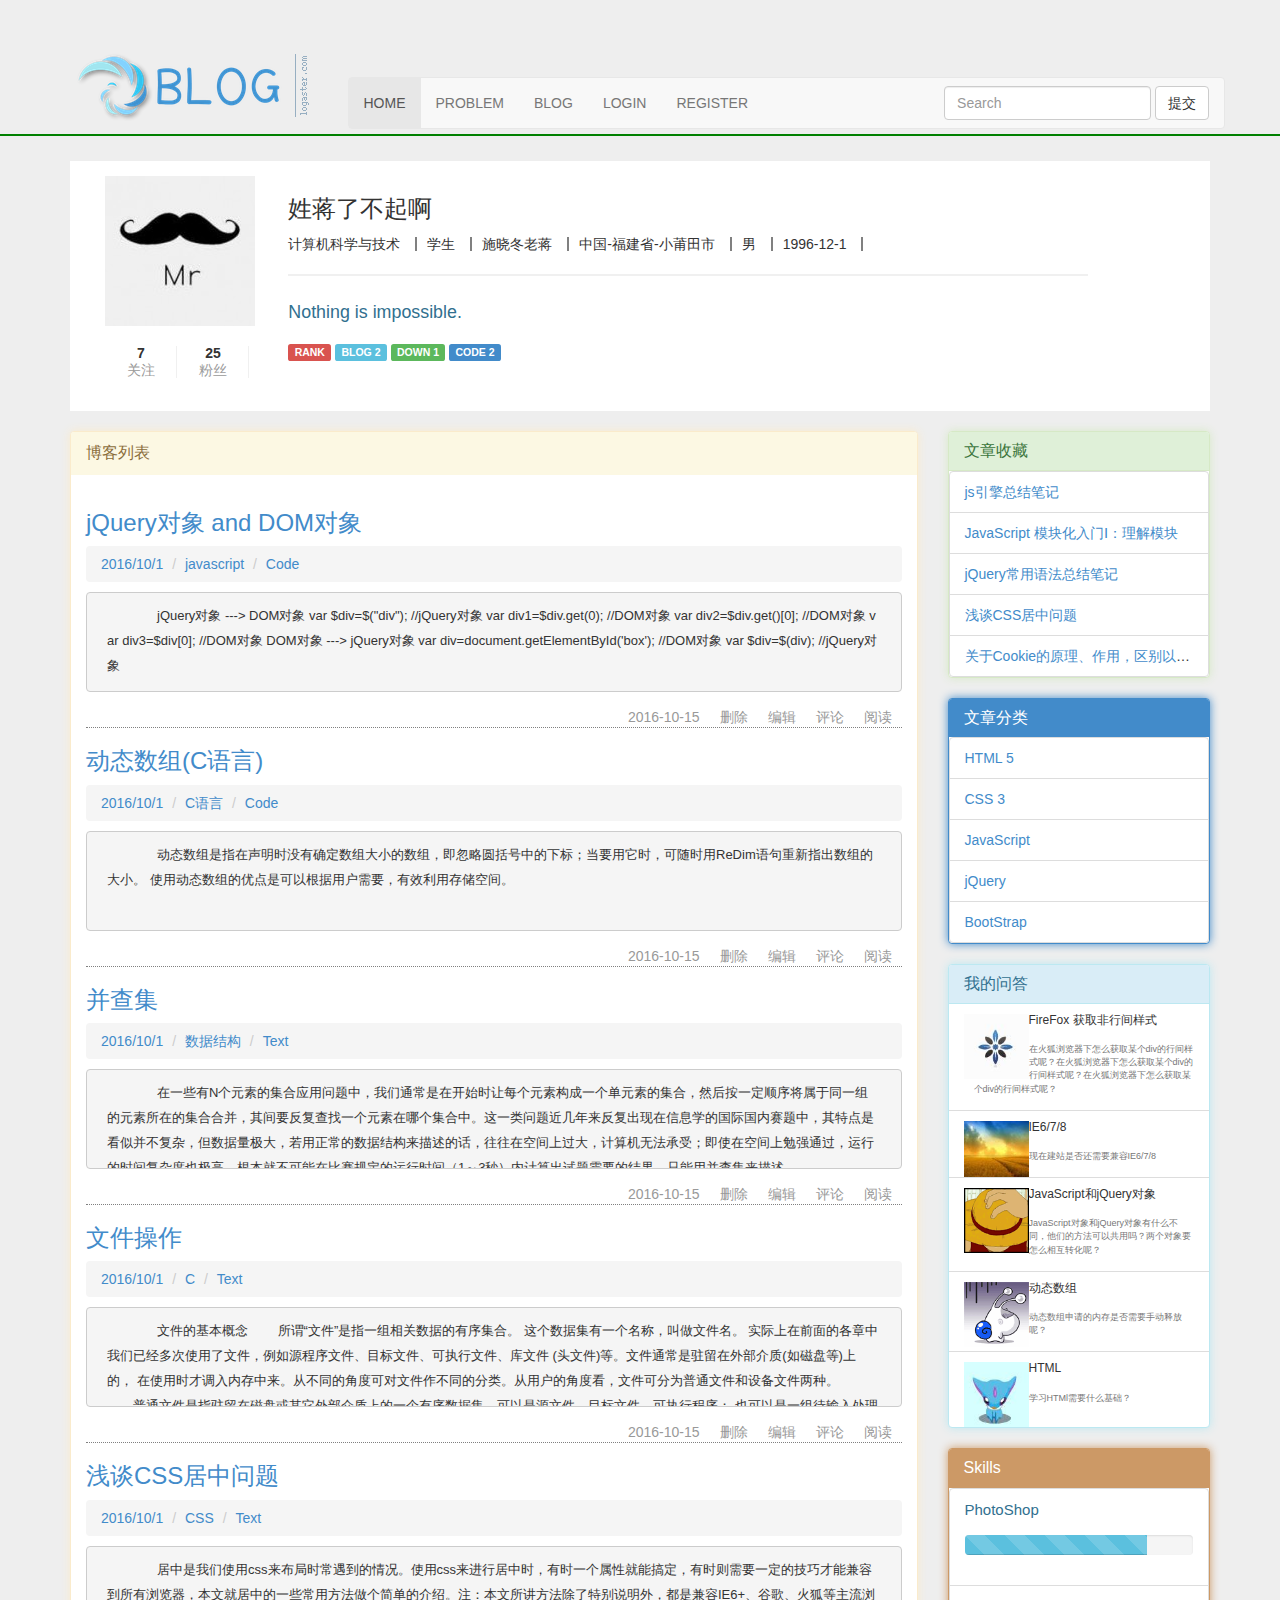
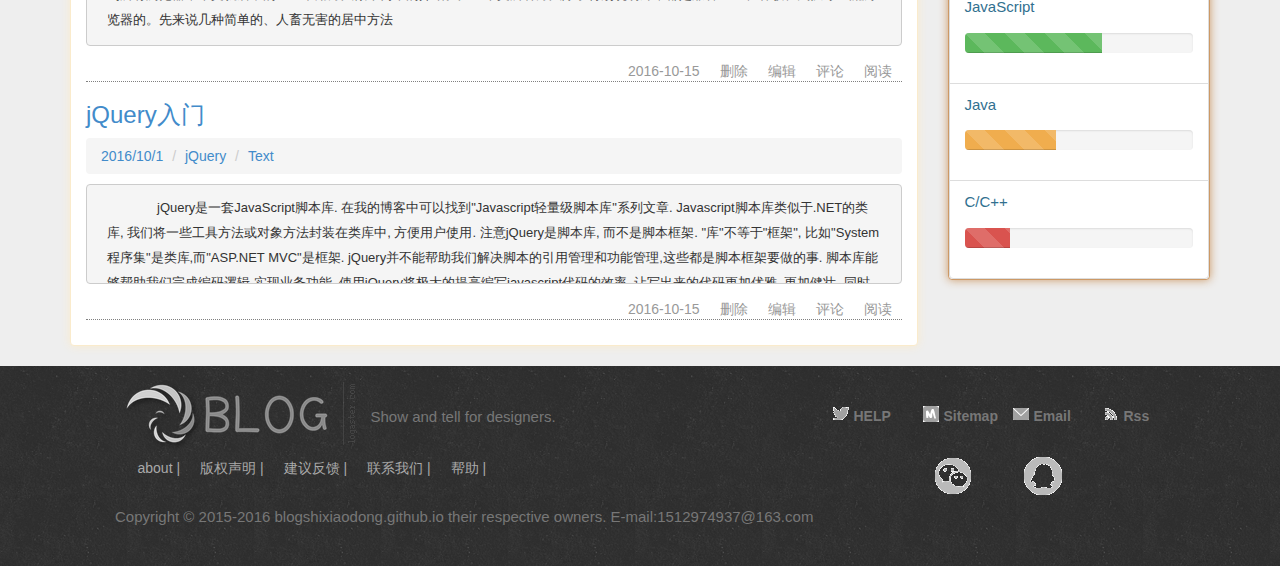
==== commit 66751eec: "Update index.html" ====
--- a/index.html
+++ b/index.html
@@ -47,11 +47,11 @@
 					</div>
 					<div id="user-message" class="col-sm-10">
 						<dl>
-							<dt><h3>随心所欲</h3></dt>
+							<dt><h3>姓蒋了不起啊</h3></dt>
 							<dd><span>计算机科学与技术</span></dd>
 							<dd><span>学生</span></dd>
-							<dd><span>施晓冬</span></dd>
-							<dd><span>中国-福建省-福州市</span></dd>
+							<dd><span>施晓冬老蒋</span></dd>
+							<dd><span>中国-福建省-小莆田市</span></dd>
 							<dd><span>男</span></dd>
 							<dd><span>1996-12-1</span></dd>
 						</dl>
--- a/bootstrap/css/base.css
+++ b/bootstrap/css/base.css
@@ -0,0 +1,100 @@
+/*添加bootstrap颜色定义 */
+.panel-brown {
+  border-color: #CC9966;
+}
+.panel-brown > .panel-heading {
+  color: #fff;
+  background-color: #CC9966;
+  border-color: #CC9966;
+}
+.panel-brown > .panel-heading + .panel-collapse > .panel-body {
+  border-top-color: #CC9966;
+}
+.panel-brown > .panel-heading .badge {
+  color: #CC9966;
+  background-color: #fff;
+}
+.panel-brown > .panel-footer + .panel-collapse > .panel-body {
+  border-bottom-color: #CC9966;
+}
+
+.jumbotron {
+	margin-bottom: 0;
+	padding-bottom: 0;
+}
+
+#header .row .navbar {
+	margin: 29px 0 0 0;
+	padding: 0;		
+}
+
+.divide {
+	border: 1px solid green;
+	margin: 5px 0;
+}
+
+#footer {
+	background-image: url(../../img/footer_bg.png);
+	height: 200px;
+	padding: 10px;
+}
+
+#footer p {
+	font-size: 15px;
+	color: #777;
+}
+
+#footer .row p{
+	margin: 30px 10px;
+}
+
+#footer .list-group li {
+	margin-left: 20px;
+	list-style: none;
+	float: left;
+	color: darkgray;
+}
+
+#footer .list-group li a {
+	color: darkgray;
+}
+
+#footer .list-group li a:hover {
+	color: dodgerblue;
+}
+
+#footer .share ul {
+	margin-top: 30px;	
+}
+
+#footer .share li {
+	list-style: none;
+	float: left;
+	margin: 0 30px;
+	width: 30px;
+	
+}
+
+#footer .share li a{
+	display: block;
+	width: 20px;
+	height: 20px;
+	text-indent: 21px;
+	text-decoration: none;
+	color: #777;
+	font-weight: bold;
+	line-height: 20px;
+}
+
+#footer .share ul li:nth-child(5) a {
+	width: 50px;
+	height: 50px;
+	margin: 30px 0 0 100px;
+}
+
+#footer .share ul li:nth-child(6) a{
+	width: 50px;
+	height: 50px;
+	margin: 30px 0 0 100px;
+}
+
--- a/bootstrap/css/blog.css
+++ b/bootstrap/css/blog.css
@@ -0,0 +1,139 @@
+.panel-group .panel-collapse ul {
+	list-style: none;
+	padding-left: 0;
+}
+
+.panel-group .panel-collapse ul p{
+	list-style: none;
+	padding-left: 0;
+	font-size: 15px;
+}
+
+#main .row:nth-child(1)  {
+	background-color: white;
+	padding: 15px 20px;
+	margin: 20px 0;
+}
+
+#main .row:nth-child(1) dl {
+	width: 150px;
+	height: 200px;
+	float: left;
+	display: block;
+	margin-right: 45px;
+}
+
+#main #user-info dt {
+	width: 150px;
+	height: 160px;
+	margin-bottom: 10px;
+	float: left;
+	display: block;
+}
+
+#main #user-info dd {
+	width: 72px;
+	height: 32px;
+	border-right: 1px solid #f0f0f0;
+	float: left;
+	font-size: 14px;
+	color: #999;
+	text-align: center;
+	overflow: hidden;
+	
+}
+
+#main #user-info dd b {
+	color: #333;
+	display: block;
+	width: 72px;
+	text-align: center;
+	line-height: 14px;
+	float: left;
+}
+
+#main #user-message dl {
+	width: 800px;
+	height: 100px;
+	border-bottom: 2px solid #f0f0f0;
+}
+
+#main #user-message dl dd {
+	color: #333;
+	display: block;
+	text-align: center;
+	line-height: 14px;
+	float: left;
+	margin: 5px 10px 10px 0;
+	padding-right: 15px;
+	border-right: 2px solid gray;
+}
+
+#user-message a {
+	width: 32px;
+	height: 32px;
+	position: absolute;
+	top: 5px;
+	right: 5px;
+	display: none;
+	background: url(../../img/write.gif) no-repeat;
+	background-size: auto;
+	
+}
+
+.panel-group article {
+	width: 100%;
+	margin-bottom: 10px;
+	border-bottom: 1px dotted gray;
+}
+
+.panel-group article ol {
+	margin-bottom: 10px;
+}
+
+.panel-group article p {
+	text-indent: 50px;
+	background-color: #f5f5f5;
+	font-size: 13px;
+	line-height: 25px;
+	color: #333;
+	word-break: break-all;
+	word-wrap: break-word;
+	border: 1px solid #ccc;
+	padding: 10px 20px;
+	border-radius: 4px;
+	display: block;
+	overflow: hidden;
+	height: 100px;
+	text-overflow: ellipsis;
+}
+
+.panel-group a {
+	text-decoration: none;
+}
+
+.panel-group article .article-manger {
+	height: 20px;
+}
+
+.panel-group article .article-manger span {
+	float: right;
+	margin: 0 10px;
+	color: #999;
+}
+
+.panel-group .panel-collapse .panel-body {
+	padding: 0;	
+}
+
+.panel-group .panel-collapse .panel-body ul{
+	margin-bottom: 0;
+}
+
+.panel-group .panel-collapse .panel-body li{
+	white-space: nowrap;
+	text-overflow: ellipsis;
+	overflow: hidden;
+}
+
+#answer .media 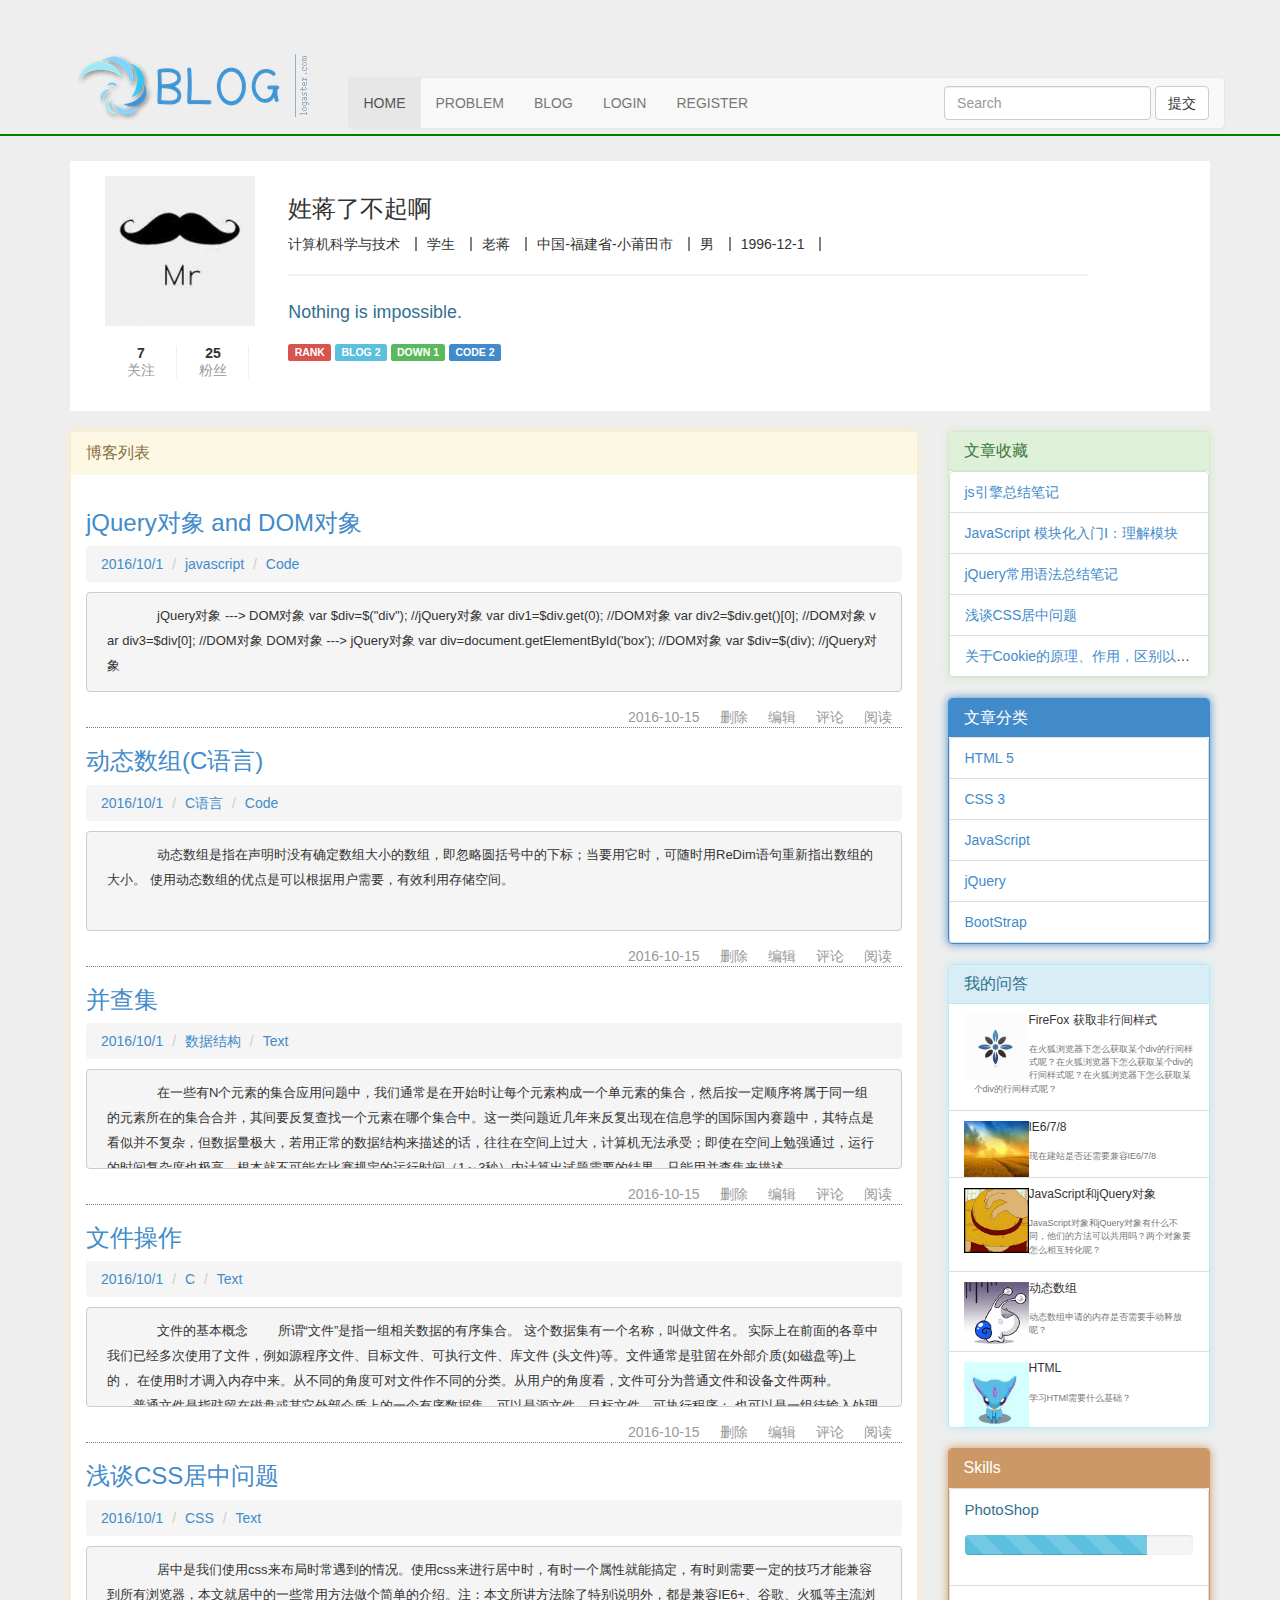
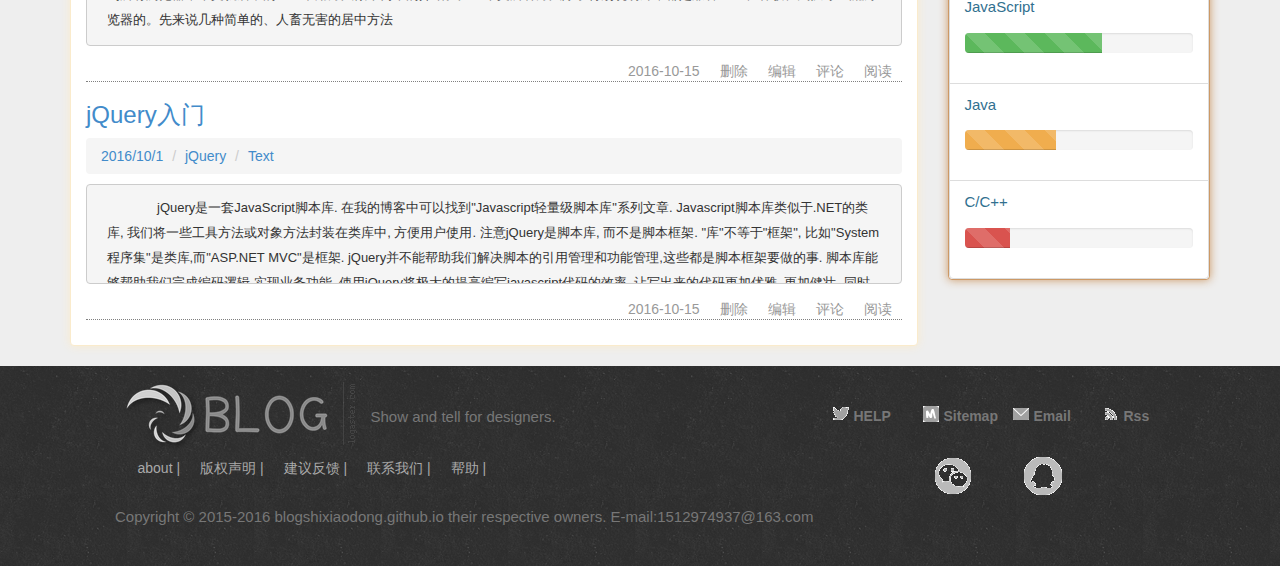
==== commit f398c7e8: "Update index.html" ====
--- a/index.html
+++ b/index.html
@@ -50,7 +50,7 @@
 							<dt><h3>姓蒋了不起啊</h3></dt>
 							<dd><span>计算机科学与技术</span></dd>
 							<dd><span>学生</span></dd>
-							<dd><span>施晓冬老蒋</span></dd>
+							<dd><span>老蒋</span></dd>
 							<dd><span>中国-福建省-小莆田市</span></dd>
 							<dd><span>男</span></dd>
 							<dd><span>1996-12-1</span></dd>
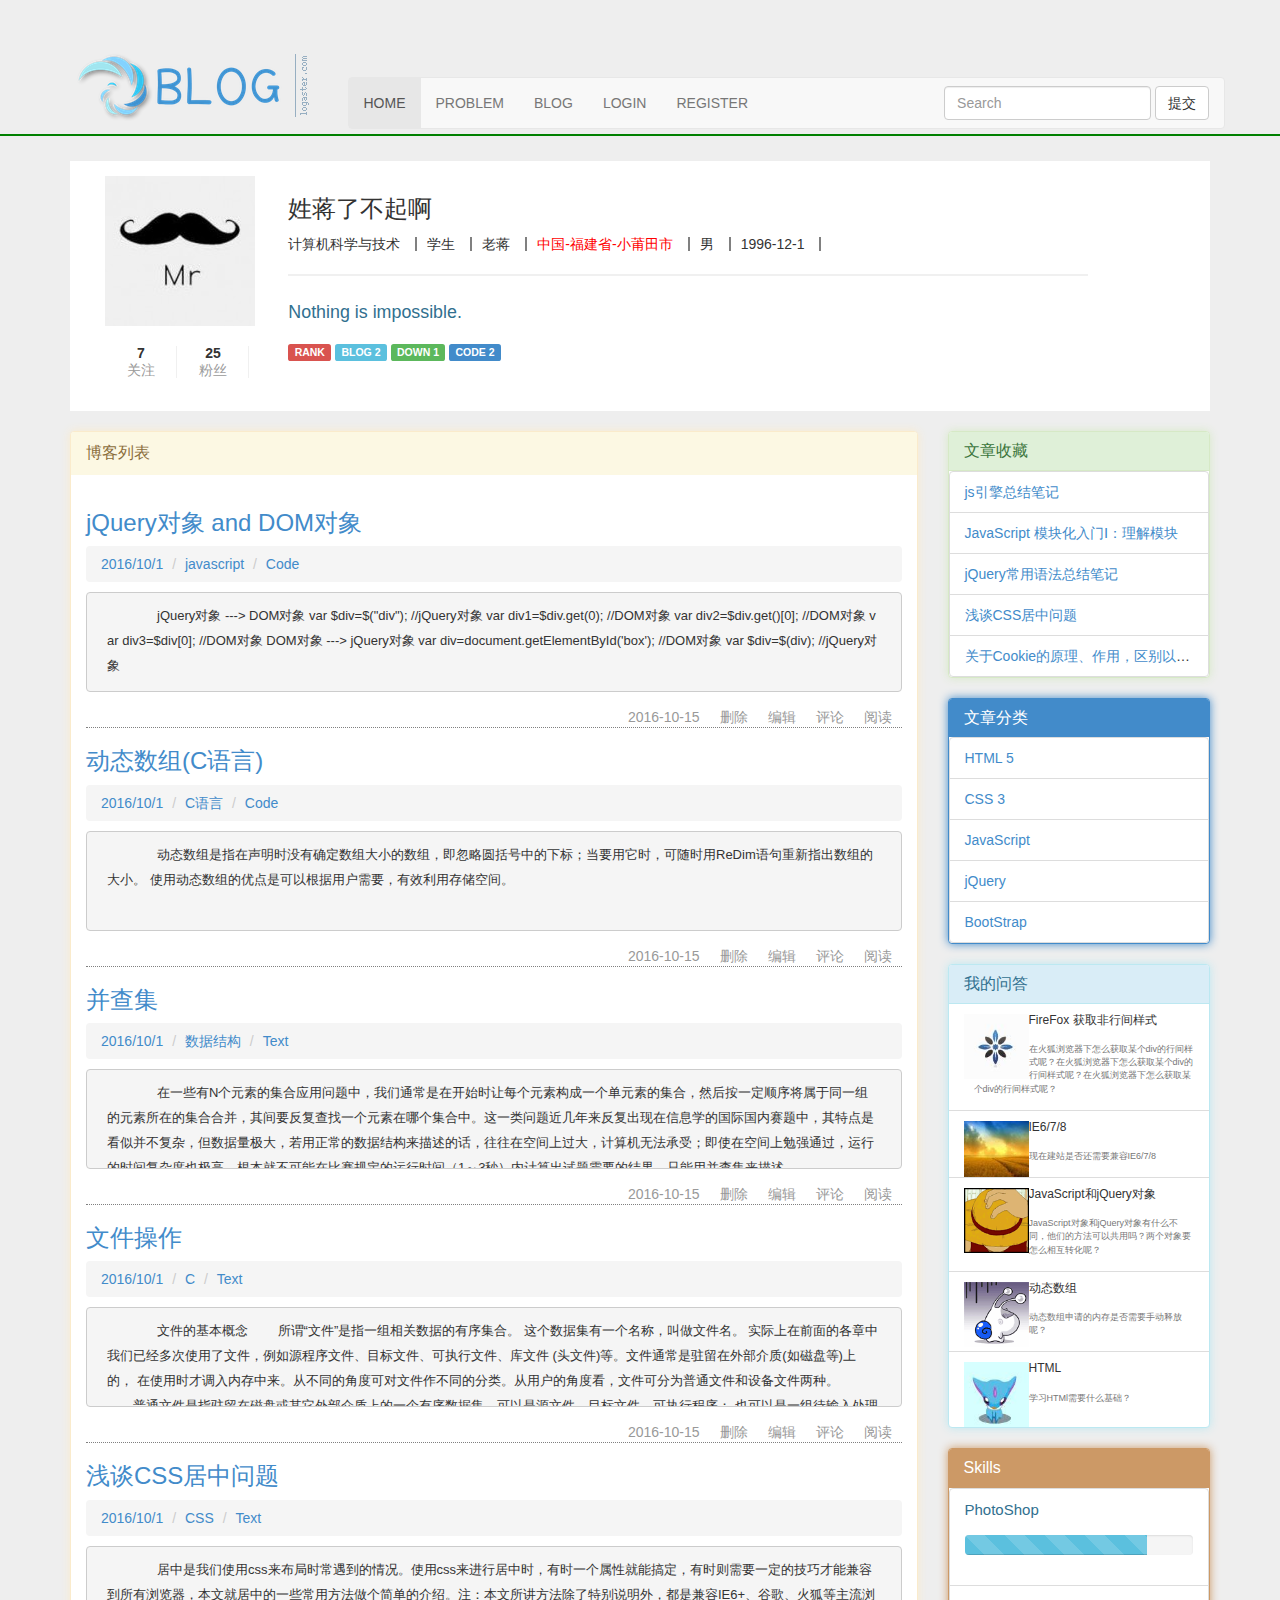
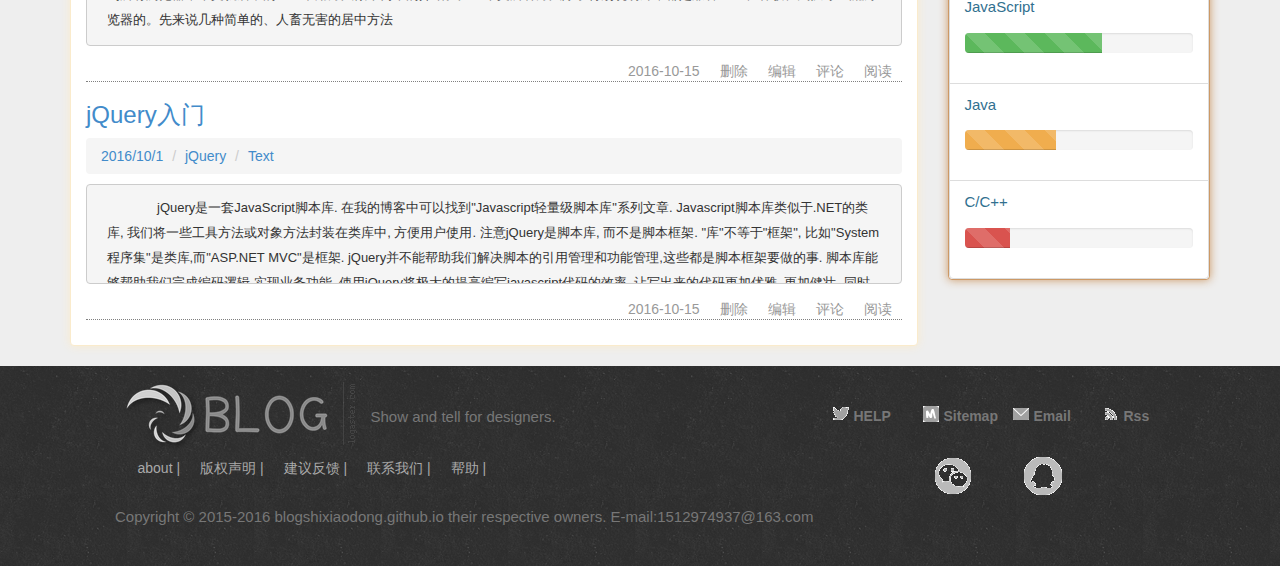
==== commit aec4e3dd: "Update index.html" ====
--- a/index.html
+++ b/index.html
@@ -51,7 +51,7 @@
 							<dd><span>计算机科学与技术</span></dd>
 							<dd><span>学生</span></dd>
 							<dd><span>老蒋</span></dd>
-							<dd><span>中国-福建省-小莆田市</span></dd>
+							<dd><span style="color:red">中国-福建省-小莆田市</span></dd>
 							<dd><span>男</span></dd>
 							<dd><span>1996-12-1</span></dd>
 						</dl>
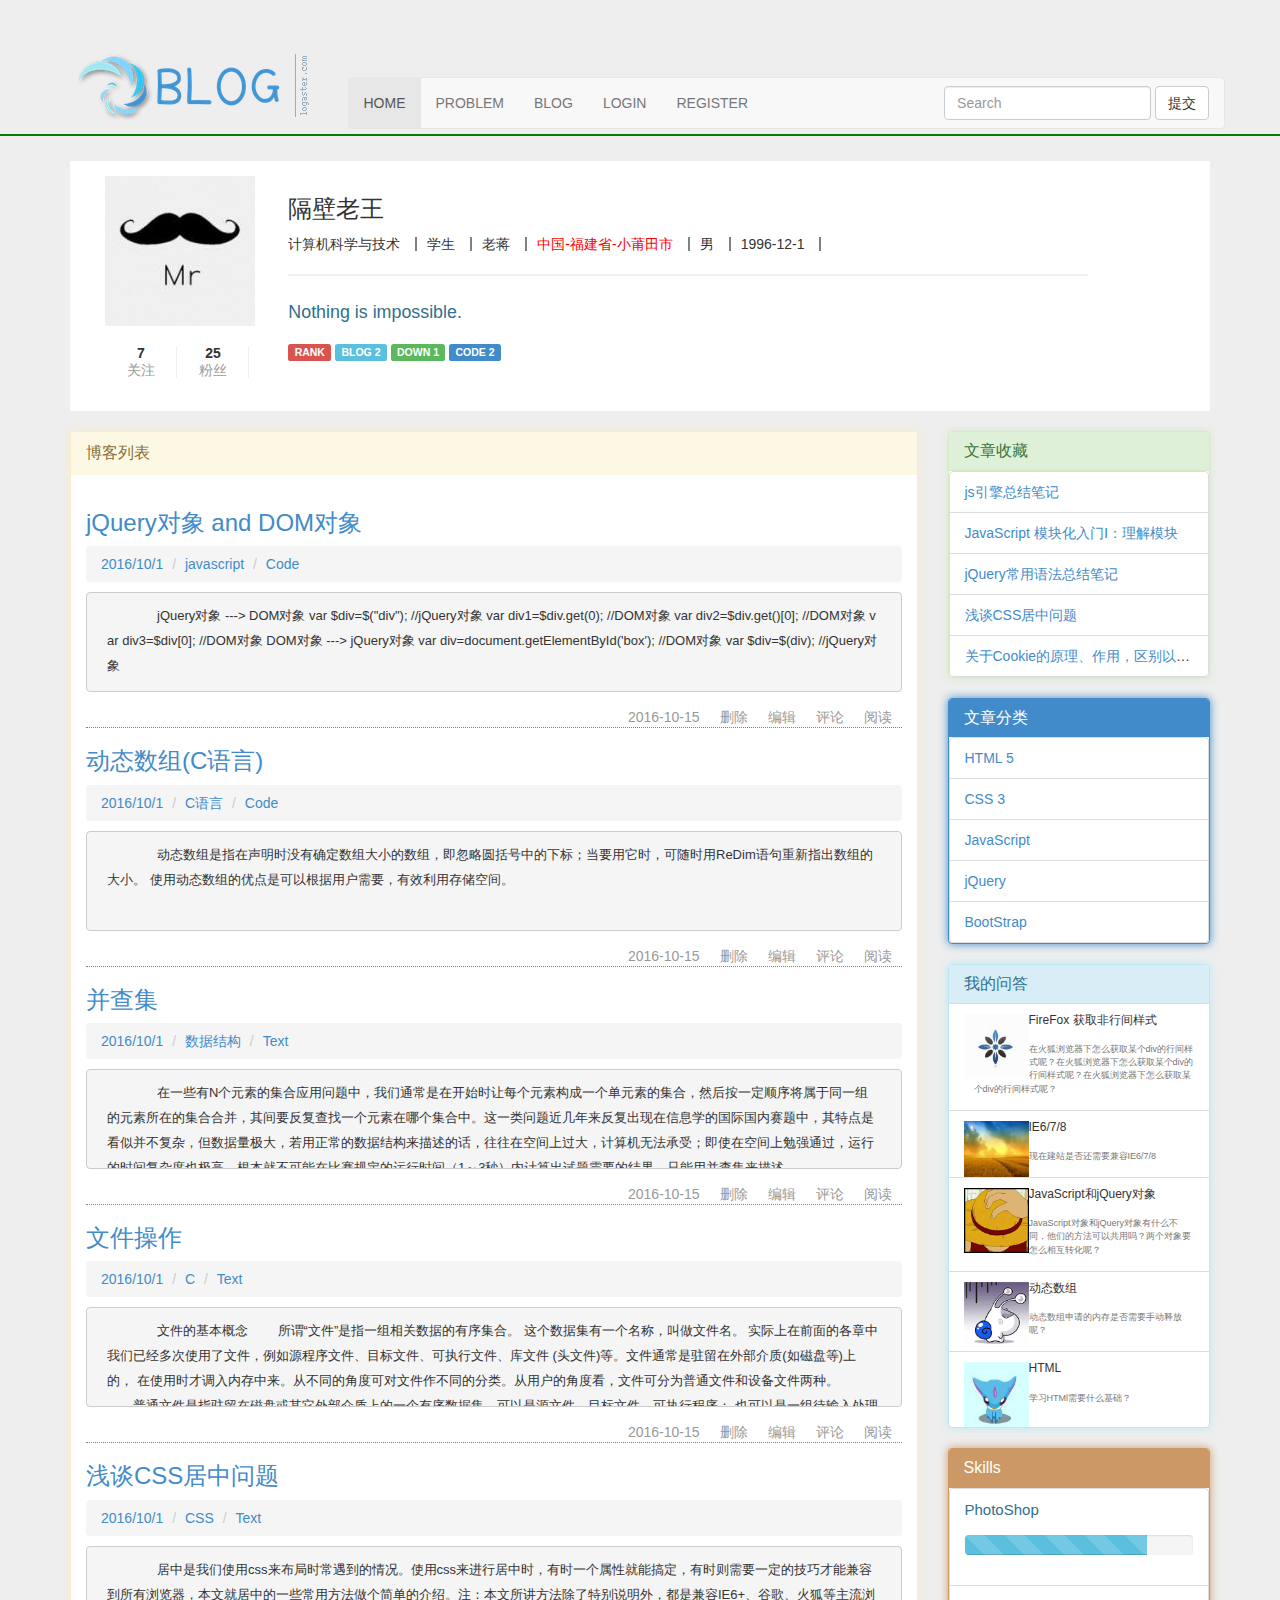
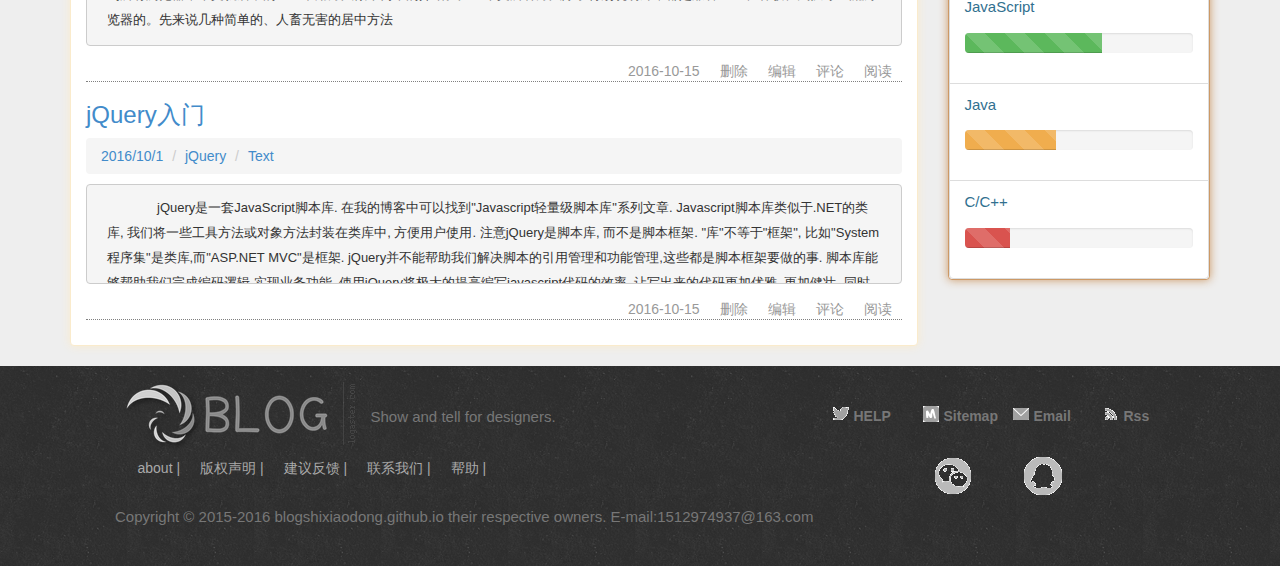
==== commit c6ca075a: "Update index.html" ====
--- a/index.html
+++ b/index.html
@@ -47,7 +47,7 @@
 					</div>
 					<div id="user-message" class="col-sm-10">
 						<dl>
-							<dt><h3>姓蒋了不起啊</h3></dt>
+							<dt><h3>隔壁老王</h3></dt>
 							<dd><span>计算机科学与技术</span></dd>
 							<dd><span>学生</span></dd>
 							<dd><span>老蒋</span></dd>
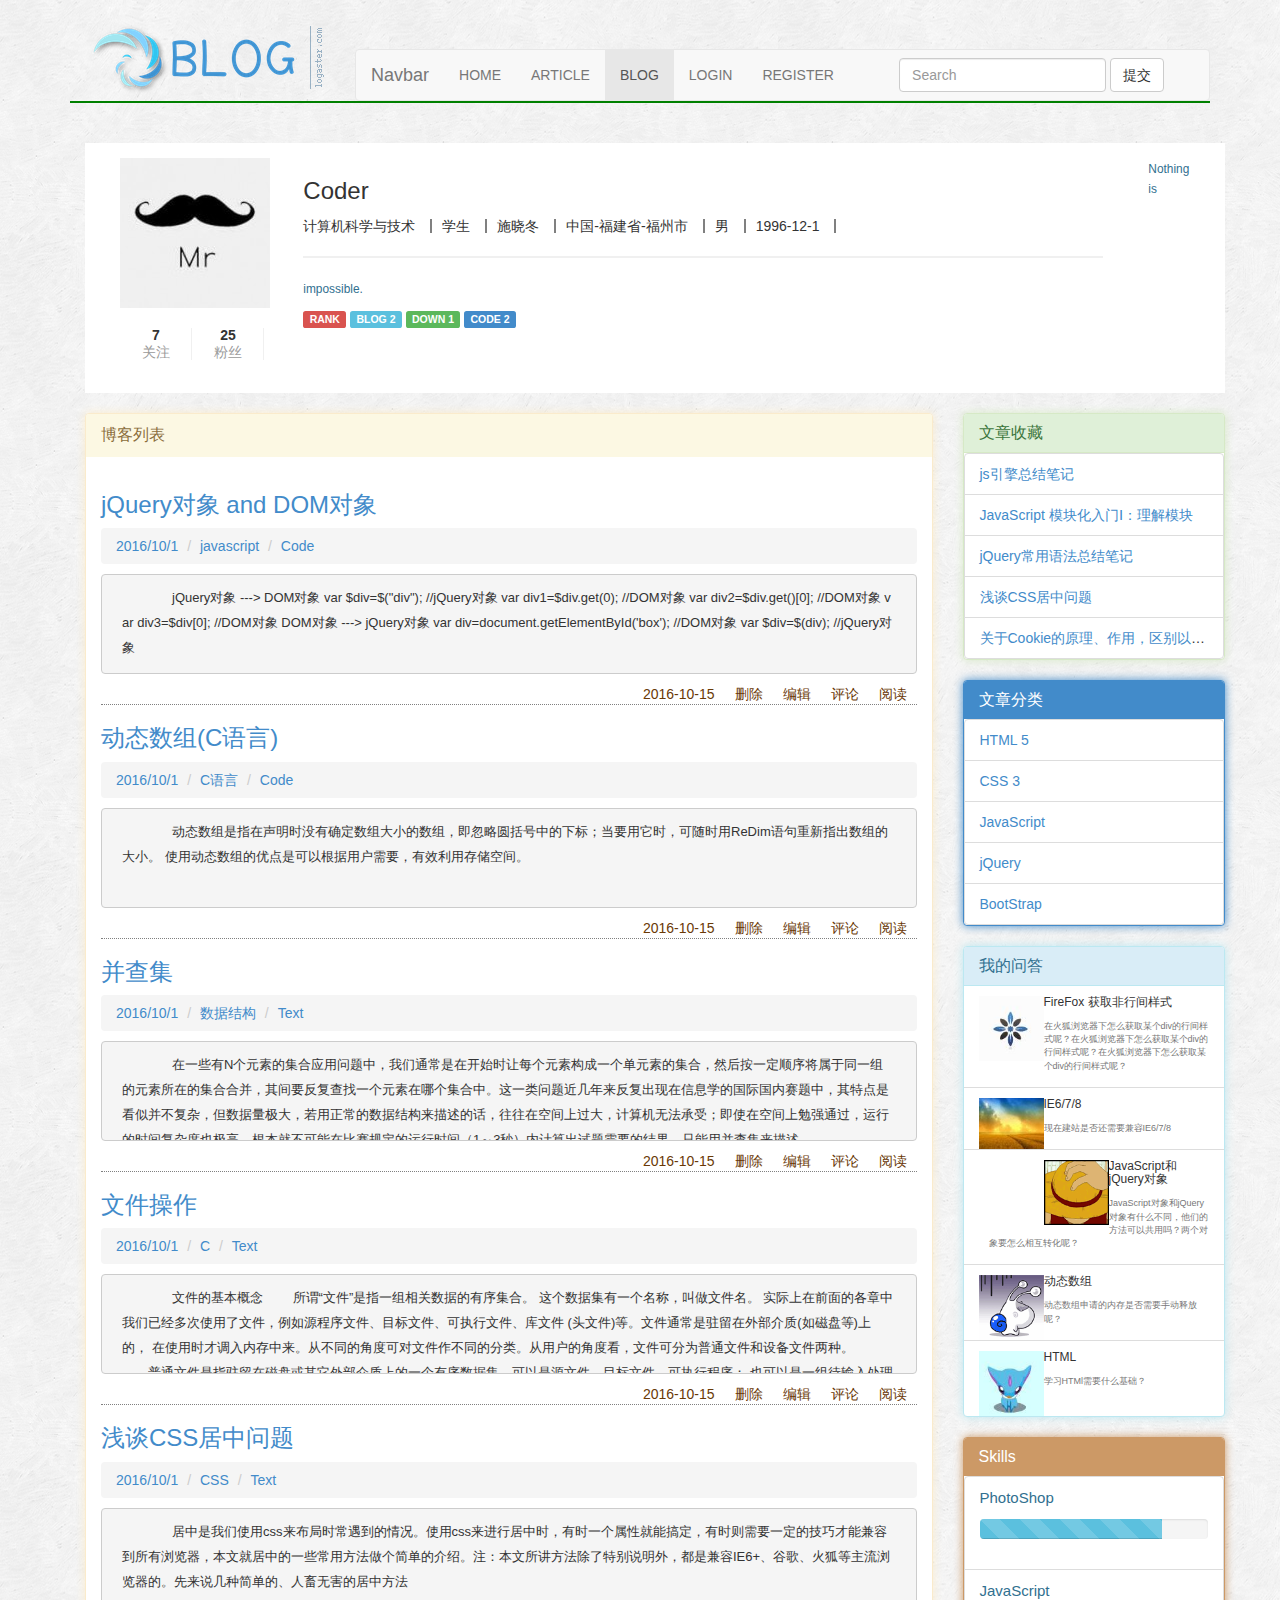
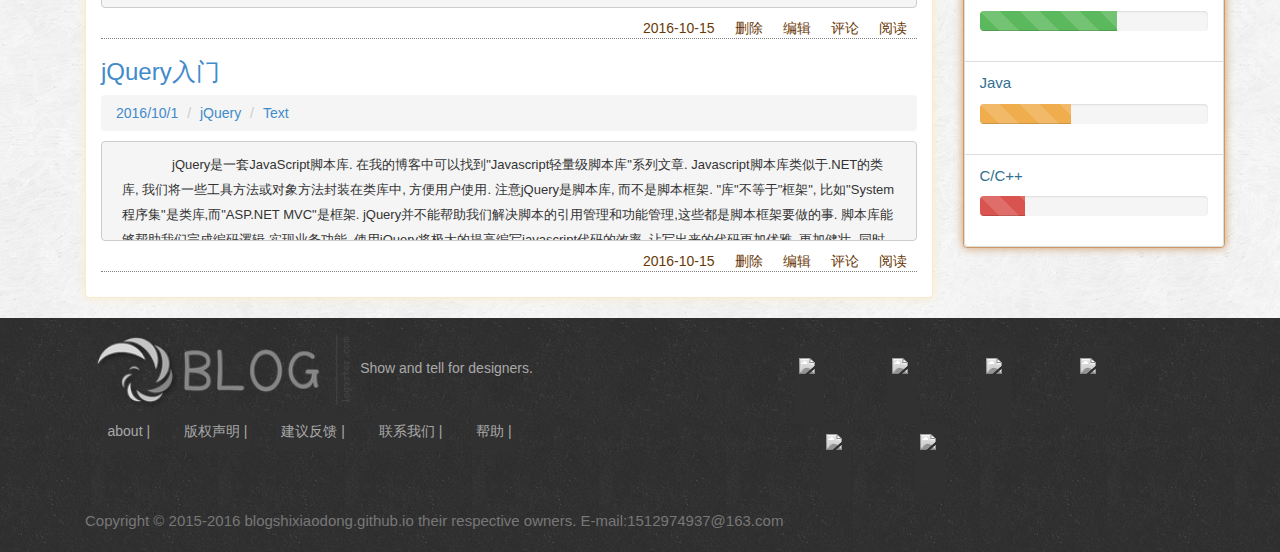
==== commit e4d8d748: "Update index.html" ====
--- a/index.html
+++ b/index.html
@@ -1,27 +1,37 @@
 <!DOCTYPE html>
 <html>
-	<head>
-		<meta charset="UTF-8">
-		<title>BLOG</title>
-		<script src="bootstrap/js/jquery.min.js"></script>
-		<script src="bootstrap/js/bootstrap.js"></script>
-		<link rel="stylesheet" href="bootstrap/css/bootstrap.css">
-		<link rel="stylesheet" type="text/css" href="bootstrap/css/base.css"/>
-		<link rel="stylesheet" type="text/css" href="bootstrap/css/blog.css"/>
-	</head>
-	<body>
-		<div class="jumbotron">
-			<div id="header" class="container">
-				<div class="row">
-					<div id="logo" class="col-sm-3">
-						<img src="img/logo.png" alt="logo" />
-					</div>
-					<nav class="navbar navbar-default col-sm-9" role="navigation">
+<head>
+	<meta charset="UTF-8">
+	<title>BLOG</title>
+	<script src="bootstrap/js/jquery.min.js"></script>
+	<script src="bootstrap/js/bootstrap.js"></script>
+	<link rel="stylesheet" href="bootstrap/css/bootstrap.css">
+	<link rel="stylesheet" type="text/css" href="bootstrap/css/base.css"/>
+	<link rel="stylesheet" type="text/css" href="bootstrap/css/blog.css"/>
+</head>
+<body>
+	<div class="container">
+		<div id="header" class="row">
+			<div id="logo" class="col-sm-3" style="z-index: 10;">
+				<img src="img/logo.png" alt="logo" />
+			</div>
+			<nav class="navbar navbar-default col-sm-9" role="navigation">
+				<div class="container-fluid">
+					<div class="navbar-header">
+						<button type="button" class="navbar-toggle" data-toggle="collapse" data-target="#dropdowns" aria-expanded="true" aria-controls="navbar">
+							<span class="sr-only"></span>
+							<span class="icon-bar"></span>
+							<span class="icon-bar"></span>
+							<span class="icon-bar"></span>
+						</button>
+						<a href="#" class="navbar-brand">Navbar</a>
+					</div>
+					<div id="dropdowns" class="navbar-collapse collapse in" aria-expanded="true">
 						<ul class="nav navbar-nav">
-							<li class="active"><a href="#">HOME</a></li>
-							<li><a href="#">PROBLEM</a></li>
-							<li><a href="#">BLOG</a></li>
-							<li><a href="#">LOGIN</a></li>
+							<li><a href="index.html">HOME</a></li>
+							<li><a href="article.html">ARTICLE</a></li>
+							<li class="active"><a href="blog.html">BLOG</a></li>
+							<li><a href="login.html">LOGIN</a></li>
 							<li><a href="form.html">REGISTER</a></li>
 						</ul>
 						<form class="navbar-form pull-right" role="search">
@@ -29,415 +39,501 @@
 				            	<input type="text" class="form-control" placeholder="Search">
 				         	</div>
 				         	<button type="submit" class="btn btn-default">提交</button>
-			      		</form>	  
-					</nav>
-				</div>
+			      		</form>
+					</div>
+				</div>
+			</nav>
+		</div>
+		<!--html head end!-->
+		
+		<div class="divide"></div>
+		
+		<div id="main" class="container">
+			<div class="row">
+				<div id="user-info" class="col-sm-2">
+					<dl>
+						<dt><a href="#"><img src="img/head-icon.jpg"/></a></dt>
+						<dd><b>7</b>关注</dd>
+						<dd><b>25</b>粉丝</dd>
+					</dl>
+				</div>
+				<div id="user-message" class="col-sm-10">
+					<dl>
+						<dt><h3>Coder</h3></dt>
+						<dd><span>计算机科学与技术</span></dd>
+						<dd><span>学生</span></dd>
+						<dd><span>施晓冬</span></dd>
+						<dd><span>中国-福建省-福州市</span></dd>
+						<dd><span>男</span></dd>
+						<dd><span>1996-12-1</span></dd>
+					</dl>
+					<div>
+						<p class="text-info"><small>Nothing is impossible.</small></p>
+						<span class="label label-danger">RANK</span>
+						<span class="label label-info">BLOG 2</span>
+						<span class="label label-success">DOWN 1</span>
+						<span class="label label-primary">CODE 2</span>
+					</div>
+					<a id="write" href="#" data-toggle="modal" data-target="#myModal"></a>
+					<!-- 模态框（Modal） -->
+					<div class="modal fade" id="myModal" tabindex="-1" role="dialog" aria-labelledby="myModalLabel" aria-hidden="true">
+						<div class="modal-dialog">
+							<div class="modal-content">
+								<div class="modal-header">
+						  			<button type="button" class="close" data-dismiss="modal" aria-hidden="true">
+						        		&times;
+						   			</button>
+						  			<h4 class="modal-title" id="myModalLabel">
+						  				修改信息
+									</h4>
+								</div>
+								<div class="modal-body">
+						   			 <form class="form-horizontal" role="form">
+						   				<div class="form-group">
+						   					<label for="name" class="col-sm-2">昵称</label>
+						   					<div class="col-sm-10">
+						   						<input id="name" class="form-control" type="text" />
+						   					</div>
+						   				</div>
+						   				<div class="form-group">
+						   					<label for="profession " class="col-sm-2">专业</label>
+						   					<div class="col-sm-10">
+						   						<input id="profession" class="form-control" type="text" />
+						   					</div>
+						   				</div>
+						   				<div class="form-group">
+						   					<label for="name" class="col-sm-2">身份</label>
+						   					<div class="col-sm-10">
+						   						<input class="form-control" type="text" />
+						   					</div>
+						   				</div>
+						   				<div class="form-group">
+						   					<label for="name" class="col-sm-2">姓名</label>
+						   					<div class="col-sm-10">
+						   						<input class="form-control" type="text" />
+						   					</div>
+						   				</div>
+						   				<div class="form-group">
+						   					<label for="name" class="col-sm-2">地址</label>
+						   					<div class="col-sm-10">
+						   						<input class="form-control" type="text" />
+						   					</div>
+						   				</div>
+						   				<div class="form-group">
+						   					<label for="name" class="col-sm-2">性别</label>
+						   					<div class="col-sm-10">
+						   						<input class="form-control" type="text" />
+						   					</div>
+						   				</div>
+						   				<div class="form-group">
+						   					<label for="name" class="col-sm-2">生日</label>
+						   					<div class="col-sm-10">
+						   						<input class="form-control" type="text" />
+						   					</div>
+						   				</div>
+						   			 </form>
+								</div>
+								<div class="modal-footer">
+									<button type="button" class="btn btn-default" data-dismiss="modal">
+										关闭
+									</button>
+									<button id="submit" type="button" class="btn btn-primary" data-dismiss="modal">
+						       			提交更改
+						    		</button>
+								</div>
+						    </div><!-- /.modal-content -->
+						</div><!-- /.modal -->
+					</div>
+				</div>
+			</div>
+			<!--head user end!-->
+			
+			<div class="row">
+				<div class="col-sm-9">
+					<div class="panel-group">
+						<div class="panel panel-warning">
+							<div class="panel-heading">
+								<div class="panel-title">
+									博客列表
+								</div>
+							</div>
+							<div class="panel-body">
+								<article>
+									<h3><a href="#">jQuery对象  and DOM对象</a></h3>
+									<ol class="breadcrumb">
+										<li><a href="#">2016/10/1</a></li>
+										<li><a href="#">javascript</a></li>
+										<li><a href="#">Code</a></li>
+									</ol>
+									<p>
+										jQuery对象 ---> DOM对象
+										var $div=$("div");         //jQuery对象
+										var div1=$div.get(0);      //DOM对象
+										var div2=$div.get()[0];    //DOM对象
+										var div3=$div[0];	   //DOM对象
+											
+										DOM对象 ---> jQuery对象
+										var div=document.getElementById('box');	//DOM对象
+										var $div=$(div);			//jQuery对象
+									</p>
+									<div class="article-manger">
+										<span>阅读</span>
+										<span>评论</span>
+										<span>编辑</span>
+										<span>删除</span>
+										<span>2016-10-15</span>	
+									</div>
+								</article>
+								<article>
+									<h3><a href="#">动态数组(C语言)</a></h3>
+									<ol class="breadcrumb">
+										<li><a href="#">2016/10/1</a></li>
+										<li><a href="#">C语言</a></li>
+										<li><a href="#">Code</a></li>
+									</ol>
+									<p>
+										动态数组是指在声明时没有确定数组大小的数组，即忽略圆括号中的下标；当要用它时，可随时用ReDim语句重新指出数组的大小。
+										使用动态数组的优点是可以根据用户需要，有效利用存储空间。
+									</p>
+									<div class="article-manger">
+										<span>阅读</span>
+										<span>评论</span>
+										<span>编辑</span>
+										<span>删除</span>
+										<span>2016-10-15</span>	
+									</div>
+								</article>
+								<article>
+									<h3><a href="#">并查集</a></h3>
+									<ol class="breadcrumb">
+										<li><a href="#">2016/10/1</a></li>
+										<li><a href="#">数据结构</a></li>
+										<li><a href="#">Text</a></li>
+									</ol>
+									<p>
+										在一些有N个元素的集合应用问题中，我们通常是在开始时让每个元素构成一个单元素的集合，然后按一定顺序将属于同一组的元素所在的集合合并，其间要反复查找一个元素在哪个集合中。这一类问题近几年来反复出现在信息学的国际国内赛题中，其特点是看似并不复杂，但数据量极大，若用正常的数据结构来描述的话，往往在空间上过大，计算机无法承受；即使在空间上勉强通过，运行的时间复杂度也极高，根本就不可能在比赛规定的运行时间（1～3秒）内计算出试题需要的结果，只能用并查集来描述。
+									</p>
+									<div class="article-manger">
+										<span>阅读</span>
+										<span>评论</span>
+										<span>编辑</span>
+										<span>删除</span>
+										<span>2016-10-15</span>	
+									</div>
+								</article>
+								<article>
+									<h3><a href="#">文件操作</a></h3>
+									<ol class="breadcrumb">
+										<li><a href="#">2016/10/1</a></li>
+										<li><a href="#">C</a></li>
+										<li><a href="#">Text</a></li>
+									</ol>
+									<p>
+										文件的基本概念
+									　　所谓“文件”是指一组相关数据的有序集合。 这个数据集有一个名称，叫做文件名。 实际上在前面的各章中我们已经多次使用了文件，例如源程序文件、目标文件、可执行文件、库文件 (头文件)等。文件通常是驻留在外部介质(如磁盘等)上的， 在使用时才调入内存中来。从不同的角度可对文件作不同的分类。从用户的角度看，文件可分为普通文件和设备文件两种。
+									
+									　　普通文件是指驻留在磁盘或其它外部介质上的一个有序数据集，可以是源文件、目标文件、可执行程序； 也可以是一组待输入处理的原始数据，或者是一组输出的结果。对于源文件、目标文件、可执行程序可以称作程序文件，对输入输出数据可称作数据文件。
+									
+									　　设备文件是指与主机相联的各种外部设备，如显示器、打印机、键盘等。在操作系统中，把外部设备也看作是一个文件来进行管理，把它们的输入、输出等同于对磁盘文件的读和写。通常把显示器定义为标准输出文件， 一般情况下在屏幕上显示有关信息就是向标准输出文件输出。如前面经常使用的printf,putchar 函数就是这类输出。键盘通常被指定标准的输入文件， 从键盘上输入就意味着从标准输入文件上输入数据。scanf,getchar函数就属于这类输入。 
+									</p>
+									<div class="article-manger">
+										<span>阅读</span>
+										<span>评论</span>
+										<span>编辑</span>
+										<span>删除</span>
+										<span>2016-10-15</span>	
+									</div>
+								</article>
+								<article>
+									<h3><a href="#">浅谈CSS居中问题</a></h3>
+									<ol class="breadcrumb">
+										<li><a href="#">2016/10/1</a></li>
+										<li><a href="#">CSS</a></li>
+										<li><a href="#">Text</a></li>
+									</ol>
+									<p>
+										居中是我们使用css来布局时常遇到的情况。使用css来进行居中时，有时一个属性就能搞定，有时则需要一定的技巧才能兼容到所有浏览器，本文就居中的一些常用方法做个简单的介绍。注：本文所讲方法除了特别说明外，都是兼容IE6+、谷歌、火狐等主流浏览器的。先来说几种简单的、人畜无害的居中方法	
+									</p>
+									<div class="article-manger">
+										<span>阅读</span>
+										<span>评论</span>
+										<span>编辑</span>
+										<span>删除</span>
+										<span>2016-10-15</span>	
+									</div>
+								</article>
+								<article>
+									<h3><a href="#">jQuery入门</a></h3>
+									<ol class="breadcrumb">
+										<li><a href="#">2016/10/1</a></li>
+										<li><a href="#">jQuery</a></li>
+										<li><a href="#">Text</a></li>
+									</ol>
+									<p>
+										jQuery是一套JavaScript脚本库.  在我的博客中可以找到"Javascript轻量级脚本库"系列文章. Javascript脚本库类似于.NET的类库, 我们将一些工具方法或对象方法封装在类库中, 方便用户使用.
+										注意jQuery是脚本库, 而不是脚本框架. "库"不等于"框架", 比如"System程序集"是类库,而"ASP.NET MVC"是框架. jQuery并不能帮助我们解决脚本的引用管理和功能管理,这些都是脚本框架要做的事.
+										脚本库能够帮助我们完成编码逻辑,实现业务功能. 使用jQuery将极大的提高编写javascript代码的效率, 让写出来的代码更加优雅, 更加健壮. 同时网络上丰富的jQuery插件也让我们的工作变成了"有了jQuery,天天喝茶水"--因为我们已经站在巨人的肩膀上了.
+										创建一个ASP.NET MVC项目时, 会发现已经自动引入了jQuery类库. jQuery几乎是微软的御用脚本库了!完美的集成度和智能感知的支持,让.NET和jQuery天衣无缝结合在一起!所以用.NET就要选用jQuery而非Dojo,ExtJS等.
+									</p>
+									<div class="article-manger">
+										<span>阅读</span>
+										<span>评论</span>
+										<span>编辑</span>
+										<span>删除</span>
+										<span>2016-10-15</span>	
+									</div>
+								</article>
+							</div>
+						</div>
+					</div>	
+				</div>
+				<!--blog left slide end!-->
+				
+				<div class="col-sm-3">
+					<!--aticle-->
+					<div id="aticle" class="panel-group">
+						<div class="panel panel-success">
+							<div class="panel-heading">
+								<h4 class="panel-title">
+									<a href="#aticle-list" data-toggle="collapse"  data-partent="#aticle">文章收藏</a>
+								</h4>
+							</div>
+							<div id="aticle-list" class="panel-collapse collapse in">
+								<div class="panel-body">
+									<ul class="list-group">
+										<li class="list-group-item"><a href="#">js引擎总结笔记</a></li>
+										<li class="list-group-item"><a href="#">JavaScript 模块化入门Ⅰ：理解模块</a></li>
+										<li class="list-group-item"><a href="#">jQuery常用语法总结笔记</a></li>
+										<li class="list-group-item"><a href="#">浅谈CSS居中问题</a></li>
+										<li class="list-group-item"><a href="#">关于Cookie的原理、作用，区别以及使用</a></li>
+									</ul>
+								</div>
+							</div>
+						</div>	
+					</div>
+					
+					<!--Archievs-->
+					<div id="Archievs" class="panel-group">
+						<div class="panel panel-primary">
+							<div class="panel-heading">
+								<h4 class="panel-title">
+									<a href="#Archievs-list" data-toggle="collapse" data-parent="#Archievs">文章分类</a>
+								</h4>
+							</div>
+							<div id="Archievs-list" class="panel-collapse collapse in">
+								<div class="panel-body">
+									<ul class="list-group">
+										<li class="list-group-item"><a href="#">HTML 5</a></li>
+										<li class="list-group-item"><a href="#">CSS 3</a></li>
+										<li class="list-group-item"><a href="#">JavaScript</a></li>
+										<li class="list-group-item"><a href="#">jQuery</a></li>
+										<li class="list-group-item"><a href="#">BootStrap</a></li>
+									</ul>
+								</div>
+							</div>
+						</div>
+					</div>
+					
+					<!--answer-->
+					<div id="answer" class="panel-group">
+						<div class="panel panel-info">
+							<div class="panel-heading">
+								<h4 class="panel-title">
+									<a href="#answer-list" data-toggle="collapse" data-parent="#answer">我的问答</a>
+								</h4>
+							</div>
+							<div id="answer-list" class="panel-collapse collapse in">
+								<div class="panel-body list-group">
+									<div class="ans list-group-item">	
+										<img class="pull-left" style="width: 65px;" src="img/ans-head-icon-01.jpg" alt="icon" />
+										<div style="margin-left: 10px;">
+											<h6 class="media-heading">FireFox 获取非行间样式</p>
+											<small>在火狐浏览器下怎么获取某个div的行间样式呢？在火狐浏览器下怎么获取某个div的行间样式呢？在火狐浏览器下怎么获取某个div的行间样式呢？</small>
+										</div>
+									</div>
+									<div class="ans list-group-item">	
+										<img class="pull-left" style="width: 65px;" src="img/ans-head-icon-02.jpg" alt="icon" />
+										<div style="margin-left: 10px;">
+											<h6 class="media-heading">IE6/7/8</p>
+											<small>现在建站是否还需要兼容IE6/7/8</small>
+										</div>
+									</div>
+									<div class="ans list-group-item">	
+										<img class="pull-left" style="width: 65px;" src="img/ans-head-icon-03.jpg" alt="icon" />
+										<div style="margin-left: 10px;">
+											<h6 class="media-heading">JavaScript和jQuery对象</p>
+											<small>JavaScript对象和jQuery对象有什么不同，他们的方法可以共用吗？两个对象要怎么相互转化呢？</small>
+										</div>
+									</div>
+									<div class="ans list-group-item">	
+										<img class="pull-left" style="width: 65px;" src="img/ans-head-icon-04.jpg" alt="icon" />
+										<div style="margin-left: 10px;">
+											<h6 class="media-heading">动态数组</p>
+											<small>动态数组申请的内存是否需要手动释放呢？</small>
+										</div>
+									</div>
+									<div class="ans list-group-item">	
+										<img class="pull-left" style="width: 65px;" src="img/ans-head-icon-05.jpg" alt="icon" />
+										<div style="margin-left: 10px;">
+											<h6 class="media-heading">HTML</p>
+											<small>学习HTMl需要什么基础？</small>
+										</div>
+									</div>
+								</div>
+							</div>
+						</div>
+					</div>
+							
+					<!--skill-->
+					<div id="commend" class="panel-group">
+						<div class="panel panel-brown">
+							<div class="panel-heading">
+								<h4 class="panel-title">
+									<a href="#commend-list" data-toggle="collapse" data-parent="#commend">Skills</a>
+								</h4>
+							</div>
+							<div id="commend-list" class="panel-collapse collapse in">
+								<div class="panel-body">
+									<ul class="list-group">
+										<li class="list-group-item">
+											<p class="text-info">PhotoShop</p>
+											<div class="progress progress-striped active">
+												<div class="progress-bar progress-bar-info" role="progressbar" aria-valuenow="80" aria-valuemin="0" aria-valuemax="100" style="width: 80%;">
+												<span class="sr-only">40% 完成</span>
+											</div>
+										</li>
+										<li class="list-group-item">
+											<p class="text-info">JavaScript</p>
+											<div class="progress progress-striped active">
+												<div class="progress-bar progress-bar-success" role="progressbar" aria-valuenow="60" aria-valuemin="0" aria-valuemax="100" style="width: 60%;">
+												<span class="sr-only">40% 完成</span>
+											</div>
+										</li>
+										<li class="list-group-item">
+											<p class="text-info">Java</p>
+											<div class="progress progress-striped active">
+												<div class="progress-bar progress-bar-warning" role="progressbar" aria-valuenow="40" aria-valuemin="0" aria-valuemax="100" style="width: 40%;">
+												<span class="sr-only">40% 完成</span>
+											</div>
+										</li>
+										<li class="list-group-item">
+											<p class="text-info">C/C++</p>
+											<div class="progress progress-striped active">
+												<div class="progress-bar progress-bar-danger" role="progressbar" aria-valuenow="20" aria-valuemin="0" aria-valuemax="100" style="width: 20%;">
+												<span class="sr-only">40% 完成</span>
+											</div>
+										</li>
+									</ul>
+								</div>
+							</div>
+						</div>
+					</div>
 	
+				</div>
+				<!--blog right slide end!-->
 			</div>
-			<!--html head end!-->
-			<div class="divide"></div>
-			<div id="main" class="container">		
-				<div class="row">
-					<div id="user-info" class="col-sm-2">
-						<dl>
-							<dt><a href="#"><img src="img/head-icon.jpg"/></a></dt>
-							<dd><b>7</b>关注</dd>
-							<dd><b>25</b>粉丝</dd>
-						</dl>
-					</div>
-					<div id="user-message" class="col-sm-10">
-						<dl>
-							<dt><h3>隔壁老王</h3></dt>
-							<dd><span>计算机科学与技术</span></dd>
-							<dd><span>学生</span></dd>
-							<dd><span>老蒋</span></dd>
-							<dd><span style="color:red">中国-福建省-小莆田市</span></dd>
-							<dd><span>男</span></dd>
-							<dd><span>1996-12-1</span></dd>
-						</dl>
-						<div>
-							<p class="text-info"><small>Nothing is impossible.</small></p>
-							<span class="label label-danger">RANK</span>
-							<span class="label label-info">BLOG 2</span>
-							<span class="label label-success">DOWN 1</span>
-							<span class="label label-primary">CODE 2</span>
-						</div>
-						<a id="write" href="#"></a>
-					</div>
-				</div>
-				<!--head user end!-->
-				<script>
-					$('#user-message').mouseover(function(){
-						$(this).find('a').show();
-					})
-					$('#user-message').mouseout(function(){
-						$(this).find('a').hide();
-					})
-				</script>
-				<div class="row">
-					<div class="col-sm-9">
-						<div class="panel-group">
-							<div class="panel panel-warning">
-								<div class="panel-heading">
-									<div class="panel-title">
-										博客列表
-									</div>
-								</div>
-								<div class="panel-body">
-									<article>
-										<h3><a href="#">jQuery对象  and DOM对象</a></h3>
-										<ol class="breadcrumb">
-											<li><a href="#">2016/10/1</a></li>
-											<li><a href="#">javascript</a></li>
-											<li><a href="#">Code</a></li>
-										</ol>
-										<p>
-											jQuery对象 ---> DOM对象
-											var $div=$("div");         //jQuery对象
-											var div1=$div.get(0);      //DOM对象
-											var div2=$div.get()[0];    //DOM对象
-											var div3=$div[0];	   //DOM对象
-												
-											DOM对象 ---> jQuery对象
-											var div=document.getElementById('box');	//DOM对象
-											var $div=$(div);			//jQuery对象
-										</p>
-										<div class="article-manger">
-											<span>阅读</span>
-											<span>评论</span>
-											<span>编辑</span>
-											<span>删除</span>
-											<span>2016-10-15</span>	
-										</div>
-									</article>
-									<article>
-										<h3><a href="#">动态数组(C语言)</a></h3>
-										<ol class="breadcrumb">
-											<li><a href="#">2016/10/1</a></li>
-											<li><a href="#">C语言</a></li>
-											<li><a href="#">Code</a></li>
-										</ol>
-										<p>
-											动态数组是指在声明时没有确定数组大小的数组，即忽略圆括号中的下标；当要用它时，可随时用ReDim语句重新指出数组的大小。
-											使用动态数组的优点是可以根据用户需要，有效利用存储空间。
-										</p>
-										<div class="article-manger">
-											<span>阅读</span>
-											<span>评论</span>
-											<span>编辑</span>
-											<span>删除</span>
-											<span>2016-10-15</span>	
-										</div>
-									</article>
-									<article>
-										<h3><a href="#">并查集</a></h3>
-										<ol class="breadcrumb">
-											<li><a href="#">2016/10/1</a></li>
-											<li><a href="#">数据结构</a></li>
-											<li><a href="#">Text</a></li>
-										</ol>
-										<p>
-											在一些有N个元素的集合应用问题中，我们通常是在开始时让每个元素构成一个单元素的集合，然后按一定顺序将属于同一组的元素所在的集合合并，其间要反复查找一个元素在哪个集合中。这一类问题近几年来反复出现在信息学的国际国内赛题中，其特点是看似并不复杂，但数据量极大，若用正常的数据结构来描述的话，往往在空间上过大，计算机无法承受；即使在空间上勉强通过，运行的时间复杂度也极高，根本就不可能在比赛规定的运行时间（1～3秒）内计算出试题需要的结果，只能用并查集来描述。
-										</p>
-										<div class="article-manger">
-											<span>阅读</span>
-											<span>评论</span>
-											<span>编辑</span>
-											<span>删除</span>
-											<span>2016-10-15</span>	
-										</div>
-									</article>
-									<article>
-										<h3><a href="#">文件操作</a></h3>
-										<ol class="breadcrumb">
-											<li><a href="#">2016/10/1</a></li>
-											<li><a href="#">C</a></li>
-											<li><a href="#">Text</a></li>
-										</ol>
-										<p>
-											文件的基本概念
-										　　所谓“文件”是指一组相关数据的有序集合。 这个数据集有一个名称，叫做文件名。 实际上在前面的各章中我们已经多次使用了文件，例如源程序文件、目标文件、可执行文件、库文件 (头文件)等。文件通常是驻留在外部介质(如磁盘等)上的， 在使用时才调入内存中来。从不同的角度可对文件作不同的分类。从用户的角度看，文件可分为普通文件和设备文件两种。
-										
-										　　普通文件是指驻留在磁盘或其它外部介质上的一个有序数据集，可以是源文件、目标文件、可执行程序； 也可以是一组待输入处理的原始数据，或者是一组输出的结果。对于源文件、目标文件、可执行程序可以称作程序文件，对输入输出数据可称作数据文件。
-										
-										　　设备文件是指与主机相联的各种外部设备，如显示器、打印机、键盘等。在操作系统中，把外部设备也看作是一个文件来进行管理，把它们的输入、输出等同于对磁盘文件的读和写。通常把显示器定义为标准输出文件， 一般情况下在屏幕上显示有关信息就是向标准输出文件输出。如前面经常使用的printf,putchar 函数就是这类输出。键盘通常被指定标准的输入文件， 从键盘上输入就意味着从标准输入文件上输入数据。scanf,getchar函数就属于这类输入。 
-										</p>
-										<div class="article-manger">
-											<span>阅读</span>
-											<span>评论</span>
-											<span>编辑</span>
-											<span>删除</span>
-											<span>2016-10-15</span>	
-										</div>
-									</article>
-									<article>
-										<h3><a href="#">浅谈CSS居中问题</a></h3>
-										<ol class="breadcrumb">
-											<li><a href="#">2016/10/1</a></li>
-											<li><a href="#">CSS</a></li>
-											<li><a href="#">Text</a></li>
-										</ol>
-										<p>
-											居中是我们使用css来布局时常遇到的情况。使用css来进行居中时，有时一个属性就能搞定，有时则需要一定的技巧才能兼容到所有浏览器，本文就居中的一些常用方法做个简单的介绍。注：本文所讲方法除了特别说明外，都是兼容IE6+、谷歌、火狐等主流浏览器的。先来说几种简单的、人畜无害的居中方法	
-										</p>
-										<div class="article-manger">
-											<span>阅读</span>
-											<span>评论</span>
-											<span>编辑</span>
-											<span>删除</span>
-											<span>2016-10-15</span>	
-										</div>
-									</article>
-									<article>
-										<h3><a href="#">jQuery入门</a></h3>
-										<ol class="breadcrumb">
-											<li><a href="#">2016/10/1</a></li>
-											<li><a href="#">jQuery</a></li>
-											<li><a href="#">Text</a></li>
-										</ol>
-										<p>
-											jQuery是一套JavaScript脚本库.  在我的博客中可以找到"Javascript轻量级脚本库"系列文章. Javascript脚本库类似于.NET的类库, 我们将一些工具方法或对象方法封装在类库中, 方便用户使用.
-											注意jQuery是脚本库, 而不是脚本框架. "库"不等于"框架", 比如"System程序集"是类库,而"ASP.NET MVC"是框架. jQuery并不能帮助我们解决脚本的引用管理和功能管理,这些都是脚本框架要做的事.
-											脚本库能够帮助我们完成编码逻辑,实现业务功能. 使用jQuery将极大的提高编写javascript代码的效率, 让写出来的代码更加优雅, 更加健壮. 同时网络上丰富的jQuery插件也让我们的工作变成了"有了jQuery,天天喝茶水"--因为我们已经站在巨人的肩膀上了.
-											创建一个ASP.NET MVC项目时, 会发现已经自动引入了jQuery类库. jQuery几乎是微软的御用脚本库了!完美的集成度和智能感知的支持,让.NET和jQuery天衣无缝结合在一起!所以用.NET就要选用jQuery而非Dojo,ExtJS等.
-										</p>
-										<div class="article-manger">
-											<span>阅读</span>
-											<span>评论</span>
-											<span>编辑</span>
-											<span>删除</span>
-											<span>2016-10-15</span>	
-										</div>
-									</article>
-								</div>
-							</div>
-						</div>	
-					</div>
-					<!--blog left slide end!-->
-					<div class="col-sm-3">
-						
-						<!--aticle-->
-						<div id="aticle" class="panel-group">
-							<div class="panel panel-success">
-								<div class="panel-heading">
-									<h4 class="panel-title">
-										<a href="#aticle-list" data-toggle="collapse"  data-partent="#aticle">文章收藏</a>
-									</h4>
-								</div>
-								<div id="aticle-list" class="panel-collapse collapse in">
-									<div class="panel-body">
-										<ul class="list-group">
-											<li class="list-group-item"><a href="#">js引擎总结笔记</a></li>
-											<li class="list-group-item"><a href="#">JavaScript 模块化入门Ⅰ：理解模块</a></li>
-											<li class="list-group-item"><a href="#">jQuery常用语法总结笔记</a></li>
-											<li class="list-group-item"><a href="#">浅谈CSS居中问题</a></li>
-											<li class="list-group-item"><a href="#">关于Cookie的原理、作用，区别以及使用</a></li>
-										</ul>
-									</div>
-								</div>
-							</div>	
-						</div>
-						
-						<!--Archievs-->
-						<div id="Archievs" class="panel-group">
-							<div class="panel panel-primary">
-								<div class="panel-heading">
-									<h4 class="panel-title">
-										<a href="#Archievs-list" data-toggle="collapse" data-parent="#Archievs">文章分类</a>
-									</h4>
-								</div>
-								<div id="Archievs-list" class="panel-collapse collapse in">
-									<div class="panel-body">
-										<ul class="list-group">
-											<li class="list-group-item"><a href="#">HTML 5</a></li>
-											<li class="list-group-item"><a href="#">CSS 3</a></li>
-											<li class="list-group-item"><a href="#">JavaScript</a></li>
-											<li class="list-group-item"><a href="#">jQuery</a></li>
-											<li class="list-group-item"><a href="#">BootStrap</a></li>
-										</ul>
-									</div>
-								</div>
-							</div>
-						</div>
-						
-						<!--answer-->
-						<div id="answer" class="panel-group">
-							<div class="panel panel-info">
-								<div class="panel-heading">
-									<h4 class="panel-title">
-										<a href="#answer-list" data-toggle="collapse" data-parent="#answer">我的问答</a>
-									</h4>
-								</div>
-								<div id="answer-list" class="panel-collapse collapse in">
-									<div class="panel-body list-group">
-										<div class="ans list-group-item">	
-											<img class="pull-left" style="width: 65px;" src="img/ans-head-icon-01.jpg" alt="icon" />
-											<div style="margin-left: 10px;">
-												<h6 class="media-heading">FireFox 获取非行间样式</p>
-												<small>在火狐浏览器下怎么获取某个div的行间样式呢？在火狐浏览器下怎么获取某个div的行间样式呢？在火狐浏览器下怎么获取某个div的行间样式呢？</small>
-											</div>
-										</div>
-										<div class="ans list-group-item">	
-											<img class="pull-left" style="width: 65px;" src="img/ans-head-icon-02.jpg" alt="icon" />
-											<div style="margin-left: 10px;">
-												<h6 class="media-heading">IE6/7/8</p>
-												<small>现在建站是否还需要兼容IE6/7/8</small>
-											</div>
-										</div>
-										<div class="ans list-group-item">	
-											<img class="pull-left" style="width: 65px;" src="img/ans-head-icon-03.jpg" alt="icon" />
-											<div style="margin-left: 10px;">
-												<h6 class="media-heading">JavaScript和jQuery对象</p>
-												<small>JavaScript对象和jQuery对象有什么不同，他们的方法可以共用吗？两个对象要怎么相互转化呢？</small>
-											</div>
-										</div>
-										<div class="ans list-group-item">	
-											<img class="pull-left" style="width: 65px;" src="img/ans-head-icon-04.jpg" alt="icon" />
-											<div style="margin-left: 10px;">
-												<h6 class="media-heading">动态数组</p>
-												<small>动态数组申请的内存是否需要手动释放呢？</small>
-											</div>
-										</div>
-										<div class="ans list-group-item">	
-											<img class="pull-left" style="width: 65px;" src="img/ans-head-icon-05.jpg" alt="icon" />
-											<div style="margin-left: 10px;">
-												<h6 class="media-heading">HTML</p>
-												<small>学习HTMl需要什么基础？</small>
-											</div>
-										</div>
-									</div>
-								</div>
-							</div>
-						</div>
-								
-						<!--skill-->
-						<div id="commend" class="panel-group">
-							<div class="panel panel-brown">
-								<div class="panel-heading">
-									<h4 class="panel-title">
-										<a href="#commend-list" data-toggle="collapse" data-parent="#commend">Skills</a>
-									</h4>
-								</div>
-								<div id="commend-list" class="panel-collapse collapse in">
-									<div class="panel-body">
-										<ul class="list-group">
-											<li class="list-group-item">
-												<p class="text-info">PhotoShop</p>
-												<div class="progress progress-striped active">
-													<div class="progress-bar progress-bar-info" role="progressbar" aria-valuenow="80" aria-valuemin="0" aria-valuemax="100" style="width: 80%;">
-													<span class="sr-only">40% 完成</span>
-												</div>
-											</li>
-											<li class="list-group-item">
-												<p class="text-info">JavaScript</p>
-												<div class="progress progress-striped active">
-													<div class="progress-bar progress-bar-success" role="progressbar" aria-valuenow="60" aria-valuemin="0" aria-valuemax="100" style="width: 60%;">
-													<span class="sr-only">40% 完成</span>
-												</div>
-											</li>
-											<li class="list-group-item">
-												<p class="text-info">Java</p>
-												<div class="progress progress-striped active">
-													<div class="progress-bar progress-bar-warning" role="progressbar" aria-valuenow="40" aria-valuemin="0" aria-valuemax="100" style="width: 40%;">
-													<span class="sr-only">40% 完成</span>
-												</div>
-											</li>
-											<li class="list-group-item">
-												<p class="text-info">C/C++</p>
-												<div class="progress progress-striped active">
-													<div class="progress-bar progress-bar-danger" role="progressbar" aria-valuenow="20" aria-valuemin="0" aria-valuemax="100" style="width: 20%;">
-													<span class="sr-only">40% 完成</span>
-												</div>
-											</li>
-										</ul>
-									</div>
-								</div>
-							</div>
-						</div>
-						
-						
-						
-					</div>
-					<!--blog right slide end!-->
+		
+		</div>
+		<!--main blog end!-->			
+		
+		<div id="footer">
+			<div class="row">
+				<div class="col-sm-offset-1 col-sm-5">
+					<div class="footer-logo">
+						<img src="img/logo.png" class="gray" alt="logo" style="width: 50%;"/>
+						<span>Show and tell for designers.</span>
+					</div>
+					<ul class="list-group list-inline">
+						<li class="list-group-item"><a href="web.html">about |</a></li>
+						<li class="list-group-item"><a href="web.html">版权声明 |</a></li>
+						<li class="list-group-item"><a href="web.html">建议反馈 |</a></li>
+						<li class="list-group-item"><a href="web.html">联系我们 |</a></li>
+						<li class="list-group-item"><a href="web.html">帮助 |</a></li>
+					</ul>	
+				</div>
+				<div class="share col-sm-offset-1 col-sm-5">
+					<ul class="list-group list-inline">
+						<li class="list-group-item"><img src="img/share-b01.png" class="gray" alt="icon" />HELP</li>
+						<li class="list-group-item"><img src="img/share-b02.png" class="gray" alt="icon" />Sitemap</li>
+						<li class="list-group-item"><img src="img/share-b03.png" class="gray" alt="icon" />Email</li>
+						<li class="list-group-item"><img src="img/share-b04.png" class="gray" alt="icon" />Rss</li>
+						<br /> &nbsp;&nbsp;&nbsp;&nbsp;&nbsp;&nbsp;
+						<li class="list-group-item"><img src="img/share-weixin.png" class="gray" alt="icon" />Rss</li>
+						<li class="list-group-item"><img src="img/share-qq.png" class="gray" alt="icon" />Rss</li>
+					</ul>
 				</div>
 			</div>
-			<!--main blog end!-->			
-			<script>
-				/**
-				 * panel border boxShadow
-				 * */
-				$('.panel').each(function(index){
-					if(getComputedStyle(this,false)["borderColor"]){
-						this.style.boxShadow="0 0 10px " + getComputedStyle(this,false).borderColor;
-//						console.log("get "+getComputedStyle(panel[index],false).borderColor);
-					}
-					else if(this.currentStyle["borderColor"]){
-						this.style.boxShadow="0 0 10px " + this.currentStyle["borderColor"];
-//						console.log("current "+panel[index].currentStyle["borderColor"]);
-					}
-				})
-				
-			</script>
-		
-			<div id="footer" class="container-fluid">
-				<div class="row">
-					<div class="col-sm-offset-1 col-sm-5">
-						<div class="clearfix">
-							<img class="pull-left" src="img/dark-logo.png" alt="logo"/>
-							<p class="pull-left">Show and tell for designers.</p>
-						</div>
-						<ul class="list-group">
-							<li><a href="#">about |</a></li>
-							<li><a href="#">版权声明 |</a></li>
-							<li><a href="#">建议反馈 |</a></li>
-							<li><a href="#">联系我们 |</a></li>
-							<li><a href="#">帮助 |</a></li>
-						</ul>	
-					</div>
-					<div class="share col-sm-offset-1 col-sm-4">
-						<ul>
-							<li><a href="#" class="share_icon">HELP</a></li>
-							<li><a href="#" class="share_icon">Sitemap</a></li>
-							<li><a href="#" class="share_icon">Email</a></li>
-							<li><a href="#" class="share_icon">Rss</a></li>
-							<li><a href="#" class="share_icon"></a></li>
-							<li><a href="#" class="share_icon"></a></li>
-						</ul>
-					</div>
-				</div>
-				<p class="col-sm-offset-1">
-					Copyright © 2015-2016 blogshixiaodong.github.io  their respective owners. E-mail:1512974937@163.com
-				</p>
-			</div>
-			<script>
-				$('#footer img').mouseover(function(){
-					$(this).attr("src","img/logo.png");
-				})
-				$('#footer img').mouseout(function(){
-					$(this).attr("src","img/dark-logo.png");
-				})
-				
-				
-				$('#footer .share li a').each(function(index){
-					var s='img/share-d0'+(index+1)+'.gif';
-					$(this).css('background',"url("+s+")"+"no-repeat scroll 0 0");
-					$(this).mouseover(function(){
-						var s='img/share-b0'+(index+1)+'.gif';
-						$(this).css('color',"#03a8b1");
-						$(this).css('background',"url("+s+")"+"no-repeat scroll 0 0");
-					})
-					$(this).mouseout(function(){
-						var s='img/share-d0'+(index+1)+'.gif';
-						$(this).css('color',"#777");
-						$(this).css('background',"url("+s+")"+"no-repeat scroll 0 0");
-					})
-				})
-			</script>
-			<!--footer end!-->
+			<p class="col-sm-offset-1">Copyright © 2015-2016 blogshixiaodong.github.io  their respective owners. E-mail:1512974937@163.com</p>
+		
 		</div>
-		
-		
+		<!--footer end!-->
 	
+	</div>
 
-	</body>
+	<script>
+		//change message
+		$('#user-message').mouseover(function(){
+			$(this).find('a').show();
+		})
+		$('#user-message').mouseout(function(){
+			$(this).find('a').hide();
+		})
+		$('#write').click(function(){
+			var message = [];
+			message[0] = $('#user-message dl h3').text();
+			var $node = $('#user-message dl span');
+			$node.each(function(index){
+				message [index + 1] = this.innerHTML;
+			})
+			var len = $node.length;
+			var $input = $('.modal input').each(function(){
+				this.value="";
+			});
+			$($input[0]).attr('placeholder',message[0]);
+			for(var i = 1; i <= len; i++) {
+				$($input[i]).attr('placeholder',message[i]);
+			}	
+		})
+		$('.modal #submit').click(function(){
+			var change = [];
+			var $input = $('.modal input');
+			$input.each(function(index){
+				change[index] = this.value;
+			})
+			$('#user-message dl h3').text(change[0]);
+			var len = $input.length;
+			var $node = $('#user-message dl span');
+			for(var i = 1; i < len; i++) {
+				$node[i - 1].innerHTML = change[i];
+			}
+		})
+	</script>
+			
+	<script>
+		//panel border boxShadow
+		$('.panel').each(function(index){
+			if(getComputedStyle(this,false)["borderColor"]){
+				this.style.boxShadow="0 0 10px " + getComputedStyle(this,false).borderColor;
+			}
+			else if(this.currentStyle["borderColor"]){
+				this.style.boxShadow="0 0 10px " + this.currentStyle["borderColor"];时
+			}
+		})
+		
+	</script>
+		
+	<script type="text/javascript">
+
+		
+		$('#footer img').mouseover(function(){
+			$(this).removeClass('gray');
+		})
+		$('#footer img').mouseout(function(){
+			$(this).addClass('gray');
+		})
+		
+	</script>
+
+	
+</body>
 </html>
--- a/bootstrap/css/base.css
+++ b/bootstrap/css/base.css
@@ -1,60 +1,44 @@
-/*添加bootstrap颜色定义 */
-.panel-brown {
-  border-color: #CC9966;
-}
-.panel-brown > .panel-heading {
-  color: #fff;
-  background-color: #CC9966;
-  border-color: #CC9966;
-}
-.panel-brown > .panel-heading + .panel-collapse > .panel-body {
-  border-top-color: #CC9966;
-}
-.panel-brown > .panel-heading .badge {
-  color: #CC9966;
-  background-color: #fff;
-}
-.panel-brown > .panel-footer + .panel-collapse > .panel-body {
-  border-bottom-color: #CC9966;
+body {
+	background-image: url(../../img/bg.png);
+	overflow-x: hidden;
 }
 
-.jumbotron {
-	margin-bottom: 0;
-	padding-bottom: 0;
+/*header*/
+
+#header {
+	margin-left: 0;
+	margin-right: 0;
+	padding: 20px 0 0 ;
 }
 
-#header .row .navbar {
-	margin: 29px 0 0 0;
+#header .navbar {
+	margin: 29px 0 0 0px;
 	padding: 0;		
 }
 
 .divide {
 	border: 1px solid green;
-	margin: 5px 0;
+	margin-bottom: 20px;
 }
 
+/*footer*/
+
+
 #footer {
-	background-image: url(../../img/footer_bg.png);
-	height: 200px;
+	margin-left: -106px;
+	margin-right: -106px;
+	background: url(../../img/footer_bg.png);
 	padding: 10px;
-}
-
-#footer p {
-	font-size: 15px;
-	color: #777;
-}
-
-#footer .row p{
-	margin: 30px 10px;
 }
 
 #footer .list-group li {
 	margin-left: 20px;
 	list-style: none;
-	float: left;
-	color: darkgray;
+	background-color: #313131;
+	border: none;
 }
 
+#footer .footer-logo , 
 #footer .list-group li a {
 	color: darkgray;
 }
@@ -63,38 +47,73 @@
 	color: dodgerblue;
 }
 
+#footer p {
+	font-size: 15px;
+	color: #777;
+	margin-top: 10px ;
+}
+
 #footer .share ul {
-	margin-top: 30px;	
+	margin-top: 20px;
+	margin-bottom: 0;
 }
 
 #footer .share li {
-	list-style: none;
-	float: left;
 	margin: 0 30px;
 	width: 30px;
+}
+
+.gray {
+	-webkit-filter: grayscale(1);/* Webkit */ 
+	filter:gray;/* IE6-9 */ 
+	filter: grayscale(1);/* W3C */ 
+}
+
+#footer .share li img {
+	width: 35px;
 	
 }
+/*return Top*/
 
-#footer .share li a{
-	display: block;
-	width: 20px;
-	height: 20px;
-	text-indent: 21px;
-	text-decoration: none;
-	color: #777;
-	font-weight: bold;
-	line-height: 20px;
+#returnTop {
+	width: 45px;
+	height: 45px;
+	background-color: yelllow;
+	position: fixed;
+	bottom: 30px;
+	right: 20px;
+	display: none;
+	background-color: rgba(0,0,0,0.75);
+	text-align: center;
+	line-height: 50px;
+	font-size: 15px;
+	color: white;
 }
 
-#footer .share ul li:nth-child(5) a {
-	width: 50px;
-	height: 50px;
-	margin: 30px 0 0 100px;
+#returnTop:hover {
+	background-color: rgba(255,153,0,0.75);
 }
 
-#footer .share ul li:nth-child(6) a{
-	width: 50px;
-	height: 50px;
-	margin: 30px 0 0 100px;
+/*添加bootstrap颜色定义 */
+.panel-brown {
+  border-color: #CC9966;
 }
 
+.panel-brown > .panel-heading {
+  color: #fff;
+  background-color: #CC9966;
+  border-color: #CC9966;
+}
+
+.panel-brown > .panel-heading + .panel-collapse > .panel-body {
+  border-top-color: #CC9966;
+}
+
+.panel-brown > .panel-heading .badge {
+  color: #CC9966;
+  background-color: #fff;
+}
+
+.panel-brown > .panel-footer + .panel-collapse > .panel-body {
+  border-bottom-color: #CC9966;
+}--- a/bootstrap/css/blog.css
+++ b/bootstrap/css/blog.css
@@ -119,7 +119,7 @@
 .panel-group article .article-manger span {
 	float: right;
 	margin: 0 10px;
-	color: #999;
+	color: #6a3906;
 }
 
 .panel-group .panel-collapse .panel-body {
